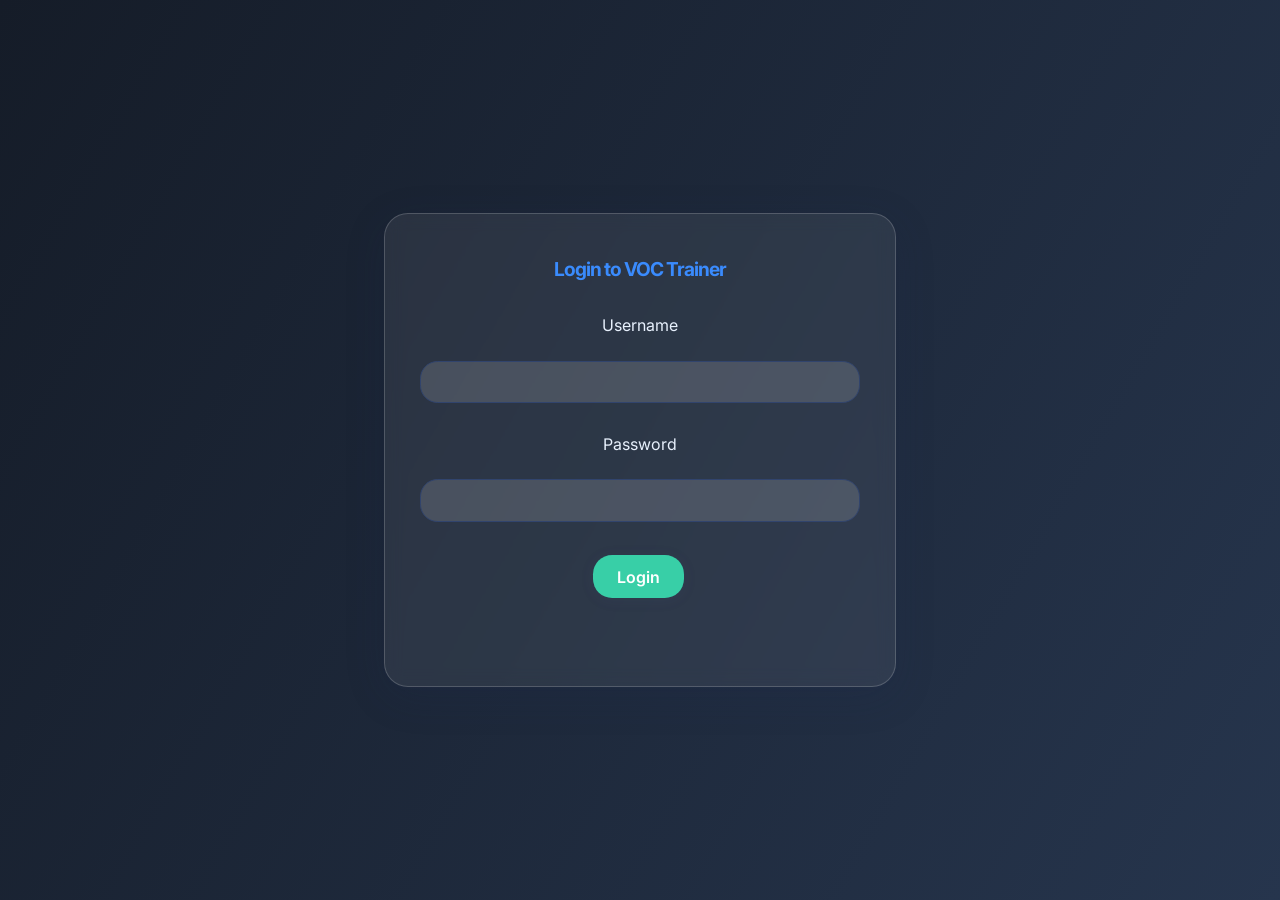
==== index.html @ 45f7d93d "Update index.html" ====
<!DOCTYPE html>
<html lang="en">
<head>
  <meta charset="UTF-8">
  <title>Vocabulary Trainer</title>
  <meta name="viewport" content="width=device-width, initial-scale=1.0">
  <link href="https://fonts.googleapis.com/css2?family=Inter:wght@400;600;700&display=swap" rel="stylesheet">
  <style>
    :root {
      --primary: #3a8bfd;
      --accent: #38cfa7;
      --bg-gradient: linear-gradient(120deg, #151c28 0%, #26354d 100%);
      --glass: rgba(255,255,255,0.07);
      --card: rgba(255,255,255,0.14);
      --border: rgba(255,255,255,0.18);
      --text-light: #e8f1fd;
      --text-dark: #222a35;
      --splash-glow: 0 0 48px 12px #65d6ff44, 0 0 18px 7px #38cfa733, 0 0 0 #0000;
    }
    html, body { height: 100%; }
    body {
      min-height: 100vh;
      background: var(--bg-gradient);
      font-family: 'Inter', Arial, sans-serif;
      display: flex; align-items: center; justify-content: center;
      color: var(--text-light); margin: 0; min-width: 100vw;
    }
    .container {
      background: var(--glass);
      border-radius: 1.5rem;
      box-shadow: 0 10px 40px rgba(30,40,80,0.15), 0 1.5px 5px rgba(60,80,120,0.08);
      padding: 2.7rem 2.2rem 2rem 2.2rem;
      max-width: 440px;
      width: 100%;
      backdrop-filter: blur(9px);
      border: 1.5px solid var(--border);
      position: relative;
    }
    h1, h2, h3 { font-weight: 700; color: var(--primary); margin-top: 0; margin-bottom: 0.7em; letter-spacing: -1px; }
    h1 { font-size: 2.1rem; margin-bottom: 1.3rem;}
    h2 { font-size: 1.2rem; }
    h3 { font-size: 1.07rem; color: var(--accent);}
    .btn {
      display: inline-block;
      background: var(--primary);
      color: #fff;
      font-family: inherit;
      border: none;
      border-radius: 1.2em;
      padding: 0.7em 1.5em;
      margin: 0.21em 0.18em 0.21em 0;
      font-size: 1rem;
      font-weight: 600;
      cursor: pointer;
      box-shadow: 0 2px 14px rgba(60,80,120,0.11);
      transition: background 0.14s, box-shadow 0.14s, transform 0.09s;
    }
    .btn:active, .btn:focus { background: #2568c8; outline: none; transform: scale(0.98);}
    .btn-accent { background: var(--accent); }
    .btn-accent:active, .btn-accent:focus { background: #23b388;}
    .btn-secondary { background: #232f43; color: var(--text-light); border: 1px solid #3a4359; }
    .btn-secondary:active, .btn-secondary:focus { background: #1b2535; }
    .btn-small {
      padding: 3px 8px;
      font-size: 13px;
      margin: 0 2px;
      vertical-align: middle;
    }
    .screen { display: none; }
    .screen.active { display: block; }
    .menu-list { display: flex; flex-direction: column; gap: 1em; }
    .inputs-row { display: flex; gap: 0.5em; margin-bottom: 1em; }
    input[type="text"], input[type="password"] {
      padding: 0.7em 1em;
      border: 1.5px solid #31446d;
      border-radius: 1.1em;
      font-size: 1rem;
      width: 100%;
      margin-bottom: 0.6em;
      box-sizing: border-box;
      background: var(--card);
      color: var(--text-light);
      transition: border 0.15s, background 0.15s, color 0.15s;
    }
    input[type="text"]:focus, input[type="password"]:focus {
      border-color: var(--primary);
      outline: none;
      background: #222f40;
      color: #fff;
    }
    #recent-list, #hard-words-list, #recent-list-hard { margin-bottom: 1.1em; }
    .recent-item, .hard-word-item {
      background: var(--card);
      border-radius: 0.7em;
      padding: 0.5em 0.9em;
      margin-bottom: 0.3em;
      font-size: 0.99em;
      display: flex;
      justify-content: space-between;
      align-items: center;
      color: var(--text-light);
      border: 1px solid var(--border);
    }
    .hard-word-content { flex: 1; }
    .remove-hard-btn {
      background: #ffdede20;
      color: #ff6e6e;
      border: 1px solid #ffb1b1;
      border-radius: 0.8em;
      padding: 0.32em 0.9em;
      font-size: 0.99em;
      cursor: pointer;
      margin-left: 0.7em;
      transition: background 0.09s;
    }
    .remove-hard-btn:active, .remove-hard-btn:focus { background: #ffdede60; }
    #feedback { min-height: 1.6em; text-align: center; font-size: 1.09em; }
    .feedback.correct { color: var(--accent); }
    .feedback.incorrect { color: #ff6e6e; }
    .modal {
      display: none;
      position: fixed;
      z-index: 10000;
      left: 0; top: 0; width: 100vw; height: 100vh;
      background: rgba(21,28,40,0.6);
      align-items: center !important;
      justify-content: center !important;
    }
    .modal.active { display: flex; }
    .modal-content {
      background: rgba(30, 44, 71, 0.99);
      padding: 2.3em 2em 1.7em 2em;
      border-radius: 1.5em;
      box-shadow: 0 8px 40px #1a1830c8, 0 1.5px 5px rgba(60,80,120,0.08);
      max-width: 90vw;
      width: 340px;
      text-align: center;
      color: var(--text-light);
      position: relative;
      animation: modalpop 0.19s cubic-bezier(0.26,0.6,0.41,1.3);
      margin: 0 auto;
    }
    @keyframes modalpop {
      from { transform: scale(0.88); opacity: 0; }
      to { transform: scale(1); opacity: 1; }
    }
    .modal-content h3 { color: var(--primary);}
    .back-btn { margin-bottom: 1.2em; }
    .centered-title { text-align: center; }
    .footer {
      margin-top: 2.2em;
      font-size: 0.97em;
      color: #abd1ff;
      text-align: center;
      opacity: 0.85;
      letter-spacing: 0.05em;
    }
    #language-selector { margin-bottom: 2em; text-align: center; }
    #language-selector label { margin: 0 0.7em 0 0; font-weight: 500; }
    #language-selector select {
      background: var(--card);
      color: var(--text-light);
      border: 1.2px solid var(--primary);
      border-radius: 7px;
      font-size: 1em;
      padding: 0.3em 1.1em;
      margin-left: 0.2em;
    }
    .stats-table {
      width: 100%;
      border-spacing: 0.5em 0.2em;
      margin: 1.1em 0 0.6em;
      font-size: 1.01em;
    }
    .stats-table th, .stats-table td {
      padding: 0.38em 0.6em;
      text-align: left;
      color: var(--text-light);
    }
    .stats-table th {
      font-weight: 600; color: var(--accent); border-bottom: 1.5px solid var(--accent);
    }
    .stats-table td { font-weight: 500; }
    /* Pretty Splash Screen */
    .splash {
      position: fixed;
      left: 0; top: 0; width: 100vw; height: 100vh;
      background: radial-gradient(ellipse at 60% 40%, #38cfa744 0 40%, #151c28 100%);
      color: #e8f1fd;
      display: flex; align-items: center; justify-content: center;
      z-index: 99999;
      font-family: 'Inter', Arial, sans-serif;
      font-size: 2.3rem;
      font-weight: 700;
      letter-spacing: 1px;
      opacity: 1; pointer-events: all;
      transition: opacity 1.1s cubic-bezier(.5,1,.5,1);
      flex-direction: column;
      text-align: center;
      box-shadow: 0 0 60px 8px #38cfa744, 0 0 0 #0000;
    }
    .splash.hide { opacity: 0; pointer-events: none; }
    .splash-inner { animation: splashpop 0.8s cubic-bezier(.3,1.3,.3,1.07); }
    .splash-logo {
      font-size: 2.5em; color: #3a8bfd;
      margin-bottom: 0.13em; letter-spacing: 0.04em;
      text-shadow: 0 3px 24px #65d6ff88, 0 0 0 #0000;
    }
    .splash-by {
      font-size: 1.1em; color: #38cfa7; font-weight: 600;
      margin-bottom: 0.2em; letter-spacing: 2px;
      text-shadow: 0 1px 12px #38cfa7aa;
    }
    .splash-fun {
      font-size: 1.08em; color: #fffde4; font-weight: 500;
      margin-top: 0.3em; text-shadow: 0 1px 9px #3a8bfd80;
    }
    @keyframes splashpop {
      from { transform: scale(.90); opacity: 0; }
      to   { transform: scale(1); opacity: 1; }
    }
    #login-screen {
      display: flex; flex-direction: column; gap: 1.3em; align-items: center; margin-bottom: 2em;
    }
    #login-screen label { display: block; text-align:left; margin-bottom: 0.3em; }
    #login-error { color: #ff6e6e; }
    @media (max-width: 600px) {
      .container { max-width: 99vw; border-radius: 0; padding: 1em 0.25em;}
      h1 { font-size: 1.26rem;}
      .modal-content {padding: 1.2em 0.5em;}
      .splash-logo { font-size: 2rem; }
      .splash { font-size: 1.1rem; }
    }
  </style>
</head>
<body>
  <div class="splash" id="splash">
    <div class="splash-inner">
      <div class="splash-logo">VOC Trainer</div>
      <div class="splash-by">by <b>Lars</b></div>
      <div class="splash-fun">Have fun! 🚀</div>
    </div>
  </div>
  <div class="container">
    <!-- LOGIN SCREEN -->
    <div id="login-screen" class="screen active">
      <h2>Login to VOC Trainer</h2>
      <label for="login-username">Username</label>
      <input type="text" id="login-username" autocomplete="username">
      <label for="login-password">Password</label>
      <input type="password" id="login-password" autocomplete="current-password">
      <button class="btn btn-accent" onclick="window.tryLogin()">Login</button>
      <div><span id="login-error"></span></div>
    </div>
    <!-- Main App Screens -->
    <div id="language-selector" style="display:none">
      <label for="lang-choice">Quiz Language: </label>
      <select id="lang-choice">
        <option value="fr-nl">French ⇄ Dutch</option>
        <option value="en-nl">English ⇄ Dutch</option>
      </select>
    </div>
    <div id="main-menu" class="screen">
      <h1 class="centered-title">Vocabulary Trainer</h1>
      <div class="menu-list">
        <button class="btn btn-secondary" onclick="showScreen('add-word-menu')">Add New Word</button>
        <button class="btn btn-accent" onclick="showScreen('upload-bulk-menu')">Bulk Upload</button>
        <button class="btn" onclick="startQuiz()">Start Quiz</button>
        <button class="btn" onclick="showScreen('practice-hard-menu')">Practice Hard Words</button>
        <button class="btn" onclick="showScreen('practice-custom-menu')">Practice Custom Words</button>
        <button class="btn btn-secondary" onclick="showStatsScreen()">View Stats</button>
        <button class="btn btn-secondary" onclick="window.logout()">Logout</button>
      </div>
      <div style="margin: 1.3em 0 1.2em 0;">
        <p>Words in vocabulary: <span id="vocab-count"></span></p>
        <p>Hard words: <span id="hard-count"></span></p>
      </div>
      <div class="footer">
        Made by Lars for students! 📚
      </div>
    </div>
    <!-- Bulk Upload Screen -->
    <div id="upload-bulk-menu" class="screen">
      <button class="btn btn-secondary back-btn" onclick="showScreen('main-menu')">Back to Menu</button>
      <h2 class="centered-title">Bulk Upload Words</h2>
      <div style="margin-bottom:1em;">
        <input type="file" id="bulk-upload-file" accept=".txt,.csv">
        <select id="bulk-from-lang">
          <option value="fr">French</option>
          <option value="nl">Dutch</option>
          <option value="en">English</option>
        </select>
        →
        <select id="bulk-to-lang">
          <option value="fr">French</option>
          <option value="nl">Dutch</option>
          <option value="en">English</option>
        </select>
        <button class="btn btn-accent" id="bulk-upload-btn">Upload &amp; Preview</button>
      </div>
      <div id="bulk-upload-preview"></div>
    </div>
    <div id="quiz-screen" class="screen">
      <button class="btn btn-secondary back-btn" onclick="showScreen('main-menu')">Back to Menu</button>
      <h2 class="centered-title">Quiz</h2>
      <div style="margin-bottom:1.2em; text-align:center;">
        <span id="quiz-direction-label" style="font-weight:700;font-size:1.12em;letter-spacing:.02em;"></span>
        <br>
        <span id="question-direction" style="font-weight:600; color:var(--primary);"></span>
        <span id="question-text" style="font-weight:500;"></span>
      </div>
      <div class="inputs-row" style="margin-bottom:0;">
        <input type="text" id="answer-input" autocomplete="off" placeholder="Your answer">
        <button class="btn" onclick="submitAnswer()">Submit</button>
      </div>
      <div id="feedback" class="feedback"></div>
      <div style="margin-top:1.3em; text-align:center;">
        <p>Score: <span id="current-score"></span> (<span id="score-percentage"></span>)</p>
        <p>Question #: <span id="question-number"></span></p>
      </div>
    </div>
    <div id="practice-hard-menu" class="screen">
      <button class="btn btn-secondary back-btn" onclick="showScreen('main-menu')">Back to Menu</button>
      <h2 class="centered-title">Practice Hard Words</h2>
      <div style="text-align:center; margin-bottom:1.2em;">
        <button class="btn btn-accent" onclick="practiceHardWords()">Start Practicing</button>
      </div>
      <div>
        <h3>Recently Added Words</h3>
        <div id="recent-list-hard"></div>
        <h3>Hard Words List</h3>
        <div id="hard-words-list"></div>
        <button id="clear-hard-btn" class="btn btn-secondary" onclick="clearHardWords()" style="display:none;">Clear Hard Words</button>
      </div>
    </div>
    <div id="practice-custom-menu" class="screen">
      <button class="btn btn-secondary back-btn" onclick="showScreen('main-menu')">Back to Menu</button>
      <h2 class="centered-title">Practice Custom Words</h2>
      <div style="text-align:center; margin-bottom:1.2em;">
        <button class="btn btn-accent" onclick="practiceCustomWords()">Start Custom Practice</button>
      </div>
    </div>
    <div id="add-word-menu" class="screen">
      <button class="btn btn-secondary back-btn" onclick="showScreen('main-menu')">Back to Menu</button>
      <h2 class="centered-title">Add Custom Word</h2>
      <div class="inputs-row">
        <input type="text" id="custom-from-word" placeholder="Word in source language">
        <input type="text" id="custom-to-word" placeholder="Word in target language">
        <button class="btn" onclick="addNewWord()">Add</button>
      </div>
      <div>
        <h3>Recently Added Words</h3>
        <div id="recent-list"></div>
      </div>
    </div>
    <div id="stats-screen" class="screen">
      <button class="btn btn-secondary back-btn" onclick="showScreen('main-menu')">Back to Menu</button>
      <h2 class="centered-title">Stats</h2>
      <table class="stats-table">
        <tr>
          <th>Type</th>
          <th>Correct</th>
          <th>Total</th>
          <th>Accuracy</th>
        </tr>
        <tr>
          <td>Total</td>
          <td id="correct-answers"></td>
          <td id="total-questions"></td>
          <td id="accuracy"></td>
        </tr>
      </table>
    </div>
    <div id="hard-words-modal" class="modal" tabindex="-1">
      <div class="modal-content">
        <h3>Add to Hard Words?</h3>
        <p>This word will be added to your hard words list for extra practice. Continue?</p>
        <button onclick="addToHardWords(true)" class="btn btn-accent">Add</button>
        <button onclick="addToHardWords(false)" class="btn btn-secondary">Skip</button>
      </div>
    </div>
  </div>
  <script>
    // Splash screen fade-out
    document.addEventListener("DOMContentLoaded", function(){
      setTimeout(function(){
        document.getElementById("splash").classList.add("hide");
        setTimeout(function(){
          document.getElementById("splash").style.display = "none";
        }, 1100);
      }, 1500);
    });
  </script>
  <script src="script.js"></script>
</body>
</html>
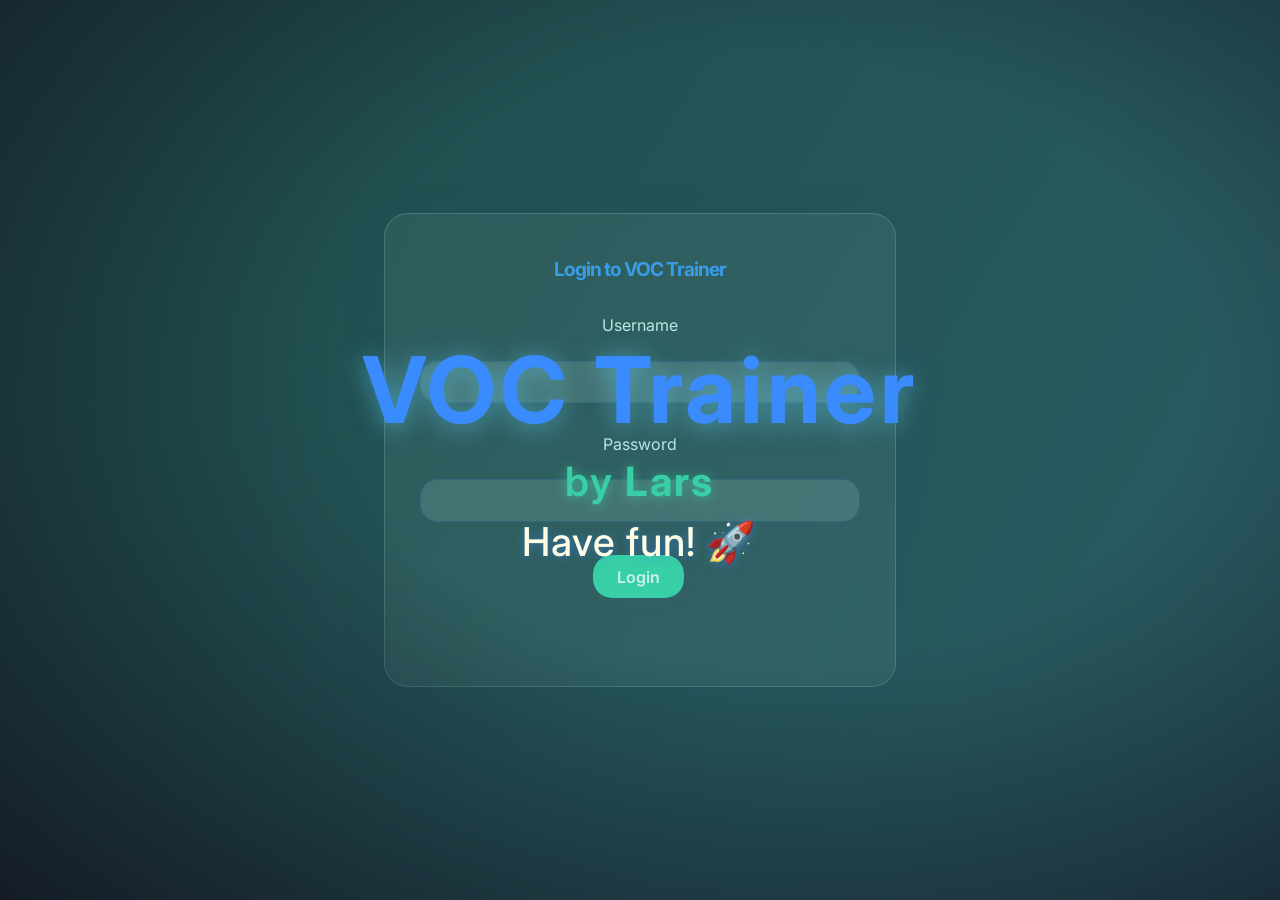
==== commit 17061fcd: "Update index.html" ====
--- a/index.html
+++ b/index.html
@@ -215,10 +215,6 @@
       font-size: 1.08em; color: #fffde4; font-weight: 500;
       margin-top: 0.3em; text-shadow: 0 1px 9px #3a8bfd80;
     }
-    @keyframes splashpop {
-      from { transform: scale(.90); opacity: 0; }
-      to   { transform: scale(1); opacity: 1; }
-    }
     #login-screen {
       display: flex; flex-direction: column; gap: 1.3em; align-items: center; margin-bottom: 2em;
     }
@@ -243,7 +239,7 @@
   </div>
   <div class="container">
     <!-- LOGIN SCREEN -->
-    <div id="login-screen" class="screen active">
+    <div id="login-screen" class="screen">
       <h2>Login to VOC Trainer</h2>
       <label for="login-username">Username</label>
       <input type="text" id="login-username" autocomplete="username">
@@ -381,14 +377,18 @@
     </div>
   </div>
   <script>
-    // Splash screen fade-out
+    // Splash screen fade-out, then show login
     document.addEventListener("DOMContentLoaded", function(){
       setTimeout(function(){
         document.getElementById("splash").classList.add("hide");
         setTimeout(function(){
           document.getElementById("splash").style.display = "none";
+          document.getElementById('login-screen').classList.add("active");
         }, 1100);
       }, 1500);
+
+      // Hide login by default until splash is gone
+      document.getElementById('login-screen').classList.remove("active");
     });
   </script>
   <script src="script.js"></script>
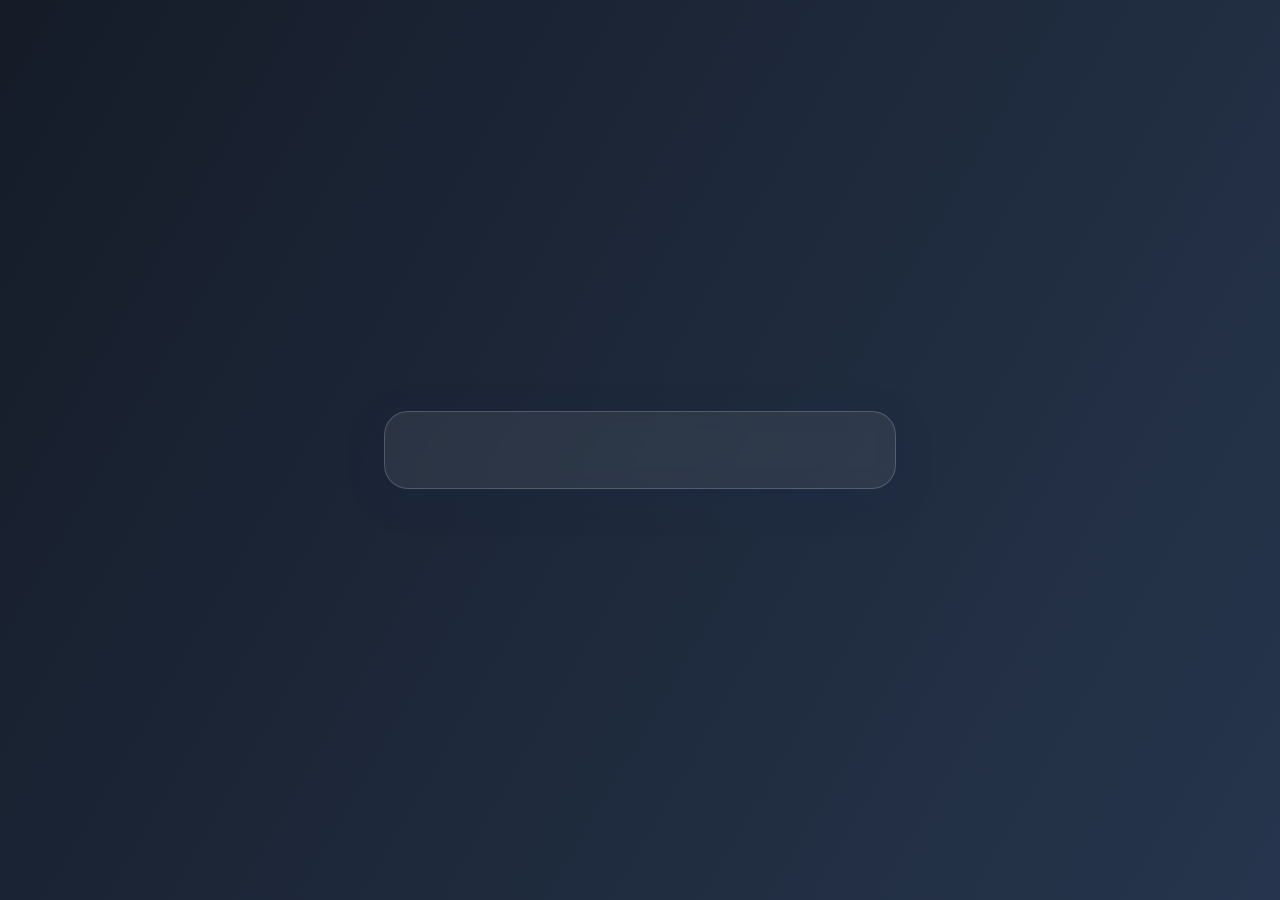
==== commit 295332d4: "Update index.html" ====
--- a/index.html
+++ b/index.html
@@ -215,11 +215,6 @@
       font-size: 1.08em; color: #fffde4; font-weight: 500;
       margin-top: 0.3em; text-shadow: 0 1px 9px #3a8bfd80;
     }
-    #login-screen {
-      display: flex; flex-direction: column; gap: 1.3em; align-items: center; margin-bottom: 2em;
-    }
-    #login-screen label { display: block; text-align:left; margin-bottom: 0.3em; }
-    #login-error { color: #ff6e6e; }
     @media (max-width: 600px) {
       .container { max-width: 99vw; border-radius: 0; padding: 1em 0.25em;}
       h1 { font-size: 1.26rem;}
@@ -376,21 +371,25 @@
       </div>
     </div>
   </div>
+  <script src="script.js"></script>
   <script>
-    // Splash screen fade-out, then show login
+    // Splash screen: login only appears after splash, or directly shows app if logged in
     document.addEventListener("DOMContentLoaded", function(){
+      document.getElementById('login-screen').classList.remove("active");
+      document.getElementById('login-screen').style.display = "none";
       setTimeout(function(){
         document.getElementById("splash").classList.add("hide");
         setTimeout(function(){
           document.getElementById("splash").style.display = "none";
-          document.getElementById('login-screen').classList.add("active");
+          if (!localStorage.getItem("voc_user_current")) {
+            document.getElementById('login-screen').classList.add("active");
+            document.getElementById('login-screen').style.display = "flex";
+          } else {
+            if (typeof showApp === "function") showApp();
+          }
         }, 1100);
       }, 1500);
-
-      // Hide login by default until splash is gone
-      document.getElementById('login-screen').classList.remove("active");
     });
   </script>
-  <script src="script.js"></script>
 </body>
 </html>
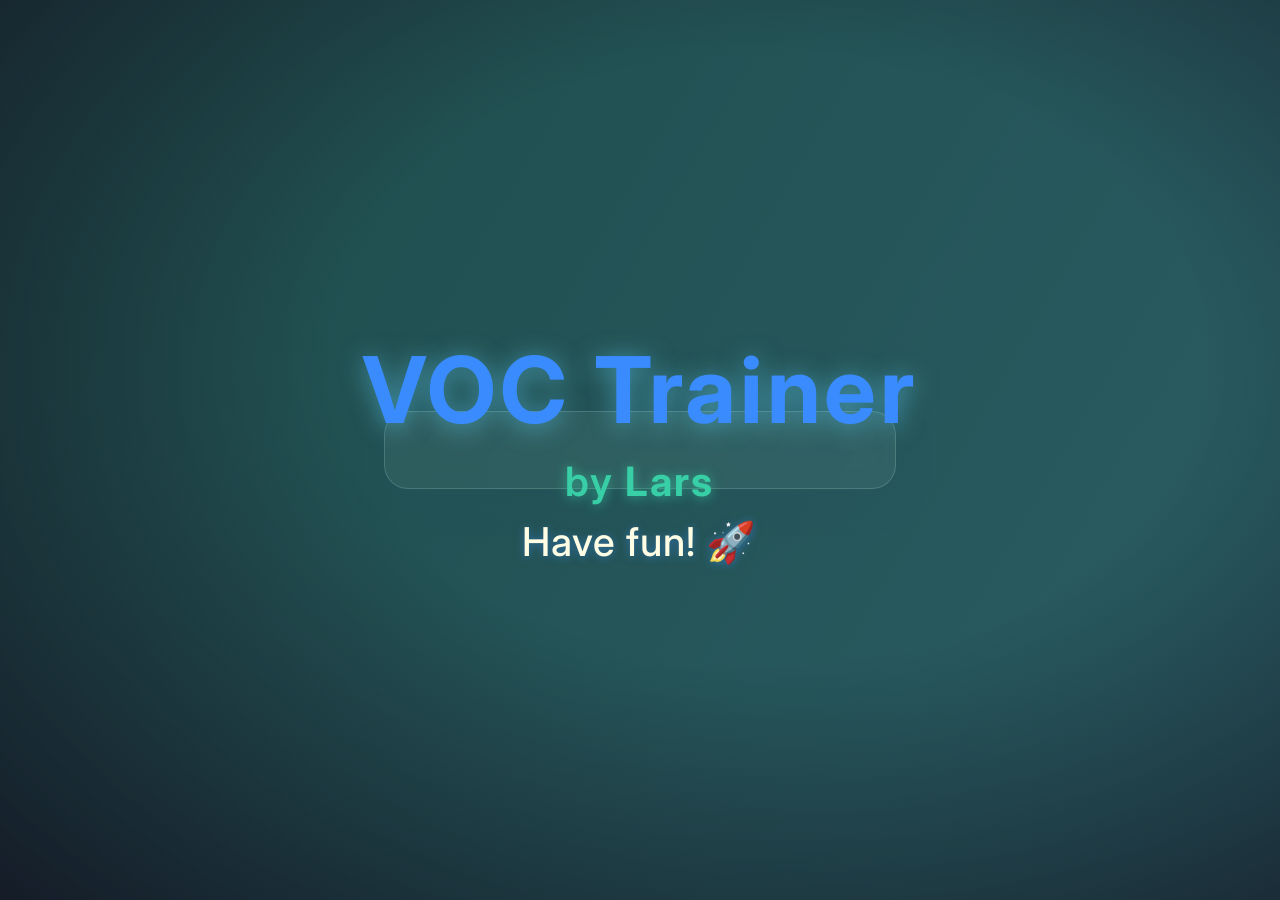
==== commit 755ce457: "Update index.html" ====
--- a/index.html
+++ b/index.html
@@ -393,3 +393,8 @@
   </script>
 </body>
 </html>
+
+
+
+
+
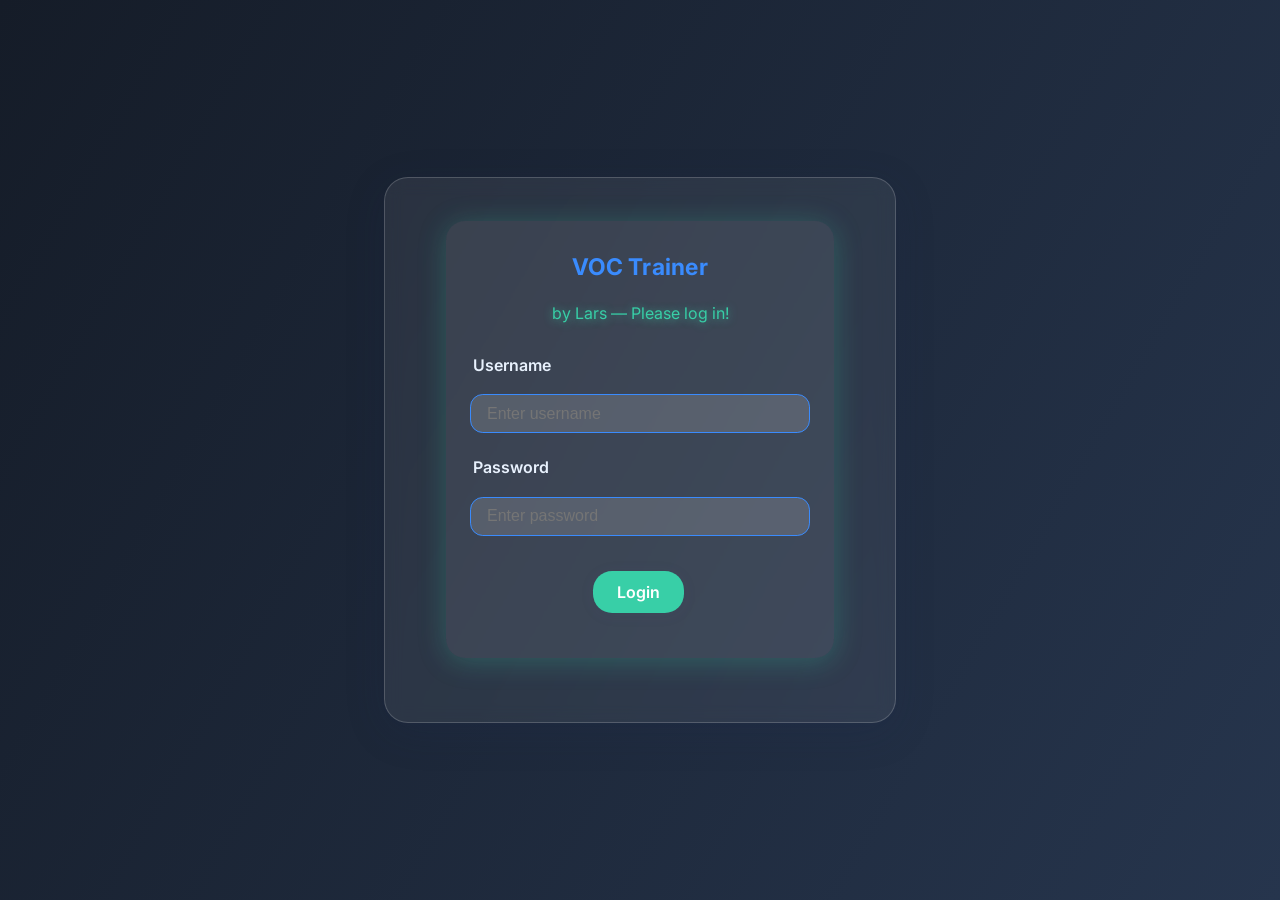
==== commit adb02760: "Update index.html" ====
--- a/index.html
+++ b/index.html
@@ -15,7 +15,6 @@
       --border: rgba(255,255,255,0.18);
       --text-light: #e8f1fd;
       --text-dark: #222a35;
-      --splash-glow: 0 0 48px 12px #65d6ff44, 0 0 18px 7px #38cfa733, 0 0 0 #0000;
     }
     html, body { height: 100%; }
     body {
@@ -181,67 +180,71 @@
       font-weight: 600; color: var(--accent); border-bottom: 1.5px solid var(--accent);
     }
     .stats-table td { font-weight: 500; }
-    /* Pretty Splash Screen */
-    .splash {
-      position: fixed;
-      left: 0; top: 0; width: 100vw; height: 100vh;
-      background: radial-gradient(ellipse at 60% 40%, #38cfa744 0 40%, #151c28 100%);
-      color: #e8f1fd;
-      display: flex; align-items: center; justify-content: center;
-      z-index: 99999;
-      font-family: 'Inter', Arial, sans-serif;
-      font-size: 2.3rem;
-      font-weight: 700;
-      letter-spacing: 1px;
-      opacity: 1; pointer-events: all;
-      transition: opacity 1.1s cubic-bezier(.5,1,.5,1);
+    /* Login styling */
+    #login-screen {
+      display: none;
       flex-direction: column;
-      text-align: center;
-      box-shadow: 0 0 60px 8px #38cfa744, 0 0 0 #0000;
-    }
-    .splash.hide { opacity: 0; pointer-events: none; }
-    .splash-inner { animation: splashpop 0.8s cubic-bezier(.3,1.3,.3,1.07); }
-    .splash-logo {
-      font-size: 2.5em; color: #3a8bfd;
-      margin-bottom: 0.13em; letter-spacing: 0.04em;
-      text-shadow: 0 3px 24px #65d6ff88, 0 0 0 #0000;
-    }
-    .splash-by {
-      font-size: 1.1em; color: #38cfa7; font-weight: 600;
-      margin-bottom: 0.2em; letter-spacing: 2px;
-      text-shadow: 0 1px 12px #38cfa7aa;
-    }
-    .splash-fun {
-      font-size: 1.08em; color: #fffde4; font-weight: 500;
-      margin-top: 0.3em; text-shadow: 0 1px 9px #3a8bfd80;
-    }
+      gap: 1.1em;
+      align-items: center;
+      margin-bottom: 2em;
+      background: var(--glass);
+      border-radius: 1.2em;
+      padding: 2em 1.5em 1.3em 1.5em;
+      box-shadow: 0 3px 28px #38cfa745;
+      min-width: 260px;
+      max-width: 340px;
+      margin: 0 auto 2em auto;
+      animation: modalpop 0.22s cubic-bezier(0.26,0.6,0.41,1.3);
+    }
+    #login-screen.active { display: flex; }
+    #login-header {
+      font-size: 1.44em; font-weight: 700; color: var(--primary);
+      margin-bottom: 0.2em; letter-spacing: 0.01em;
+    }
+    #login-sub {
+      font-size: 1em; color: var(--accent); margin-bottom: 0.9em;
+      text-shadow: 0 1px 9px #38cfa7aa;
+    }
+    #login-error { color: #ff6e6e; font-size: 1em; margin-top:0.2em;}
+    #login-screen label {
+      align-self: flex-start;
+      font-size: 1em;
+      color: var(--text-light);
+      margin-bottom: 0.1em;
+      font-weight: 600;
+      margin-left: 3px;
+    }
+    #login-screen input[type="text"], #login-screen input[type="password"] {
+      margin-bottom: 0.4em;
+      background: var(--card);
+      border: 1.2px solid var(--primary);
+      color: var(--text-light);
+      font-size: 1em;
+      font-weight: 500;
+      border-radius: 0.8em;
+      padding: 0.6em 1em;
+    }
+    #login-screen button { margin-top: 0.7em; }
     @media (max-width: 600px) {
       .container { max-width: 99vw; border-radius: 0; padding: 1em 0.25em;}
       h1 { font-size: 1.26rem;}
       .modal-content {padding: 1.2em 0.5em;}
-      .splash-logo { font-size: 2rem; }
-      .splash { font-size: 1.1rem; }
+      #login-screen { min-width: 0; max-width: 99vw; }
     }
   </style>
 </head>
 <body>
-  <div class="splash" id="splash">
-    <div class="splash-inner">
-      <div class="splash-logo">VOC Trainer</div>
-      <div class="splash-by">by <b>Lars</b></div>
-      <div class="splash-fun">Have fun! 🚀</div>
-    </div>
-  </div>
   <div class="container">
     <!-- LOGIN SCREEN -->
-    <div id="login-screen" class="screen">
-      <h2>Login to VOC Trainer</h2>
+    <div id="login-screen" class="screen active">
+      <div id="login-header">VOC Trainer</div>
+      <div id="login-sub">by Lars — Please log in!</div>
       <label for="login-username">Username</label>
-      <input type="text" id="login-username" autocomplete="username">
+      <input type="text" id="login-username" autocomplete="username" placeholder="Enter username">
       <label for="login-password">Password</label>
-      <input type="password" id="login-password" autocomplete="current-password">
+      <input type="password" id="login-password" autocomplete="current-password" placeholder="Enter password">
       <button class="btn btn-accent" onclick="window.tryLogin()">Login</button>
-      <div><span id="login-error"></span></div>
+      <div id="login-error"></div>
     </div>
     <!-- Main App Screens -->
     <div id="language-selector" style="display:none">
@@ -372,29 +375,5 @@
     </div>
   </div>
   <script src="script.js"></script>
-  <script>
-    // Splash screen: login only appears after splash, or directly shows app if logged in
-    document.addEventListener("DOMContentLoaded", function(){
-      document.getElementById('login-screen').classList.remove("active");
-      document.getElementById('login-screen').style.display = "none";
-      setTimeout(function(){
-        document.getElementById("splash").classList.add("hide");
-        setTimeout(function(){
-          document.getElementById("splash").style.display = "none";
-          if (!localStorage.getItem("voc_user_current")) {
-            document.getElementById('login-screen').classList.add("active");
-            document.getElementById('login-screen').style.display = "flex";
-          } else {
-            if (typeof showApp === "function") showApp();
-          }
-        }, 1100);
-      }, 1500);
-    });
-  </script>
 </body>
 </html>
-
-
-
-
-
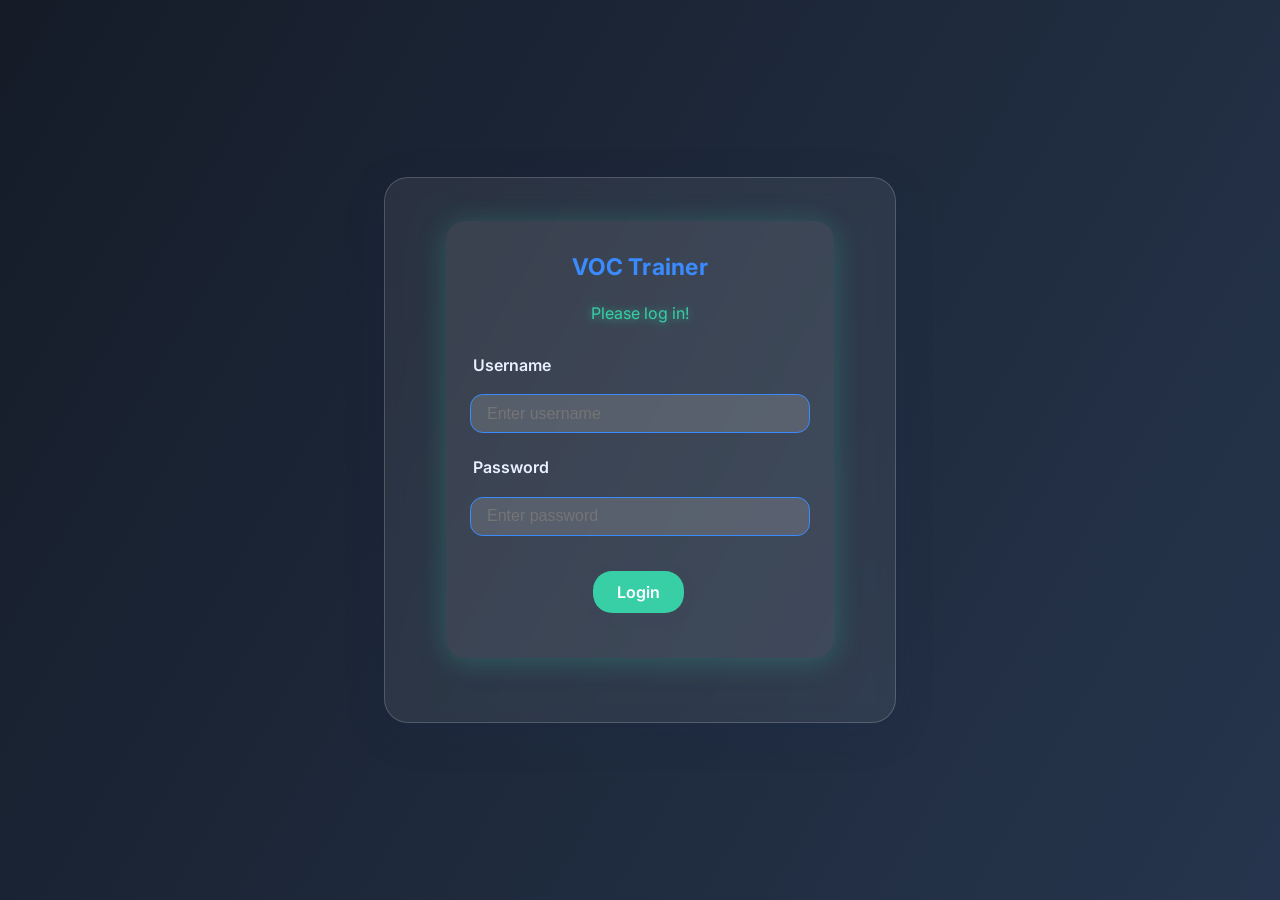
==== commit d4997f6d: "Update index.html" ====
--- a/index.html
+++ b/index.html
@@ -238,7 +238,7 @@
     <!-- LOGIN SCREEN -->
     <div id="login-screen" class="screen active">
       <div id="login-header">VOC Trainer</div>
-      <div id="login-sub">by Lars — Please log in!</div>
+      <div id="login-sub">Please log in!</div>
       <label for="login-username">Username</label>
       <input type="text" id="login-username" autocomplete="username" placeholder="Enter username">
       <label for="login-password">Password</label>
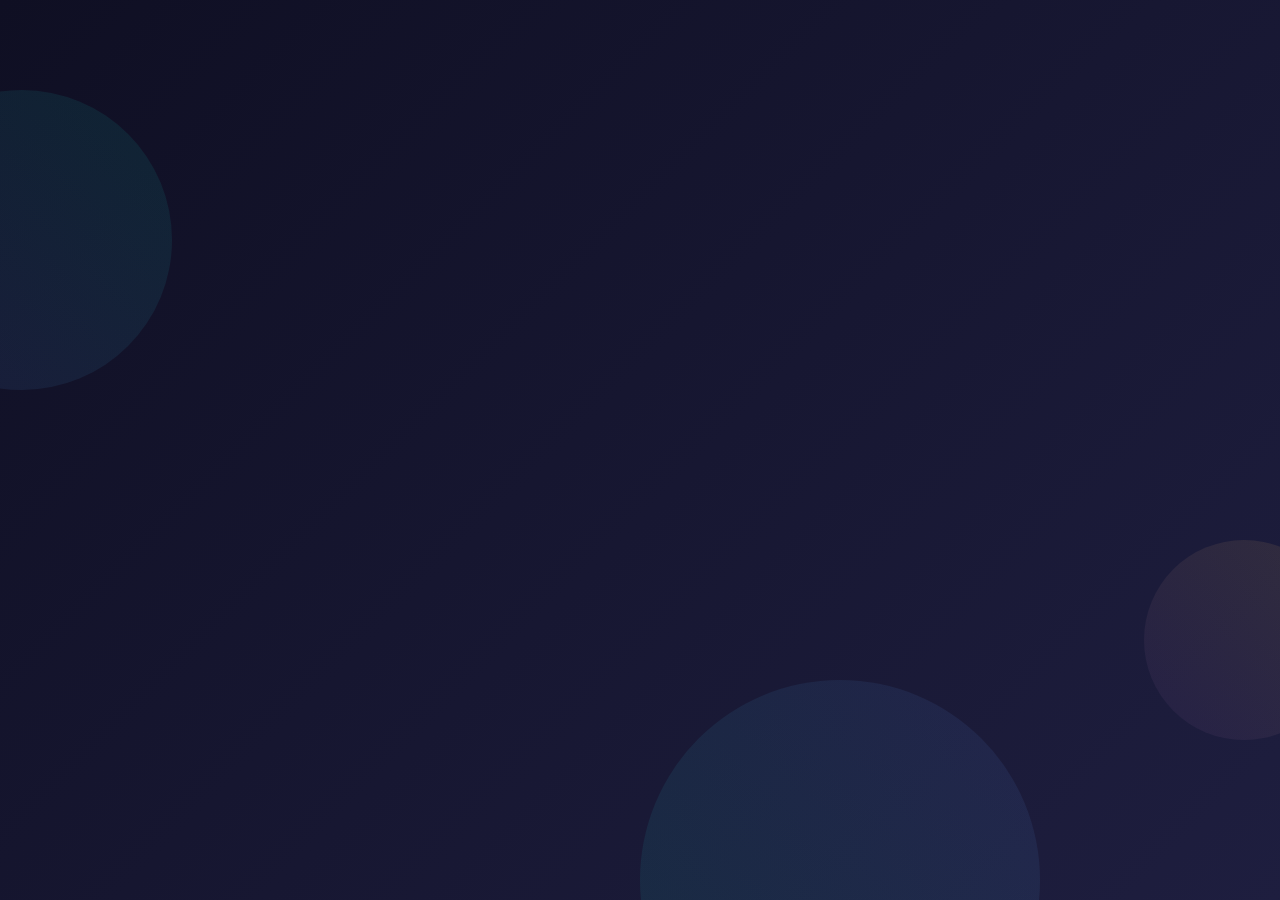
==== commit 7d1172fb: "Update index.html" ====
--- a/index.html
+++ b/index.html
@@ -4,376 +4,870 @@
   <meta charset="UTF-8">
   <title>Vocabulary Trainer</title>
   <meta name="viewport" content="width=device-width, initial-scale=1.0">
-  <link href="https://fonts.googleapis.com/css2?family=Inter:wght@400;600;700&display=swap" rel="stylesheet">
+  <link href="https://fonts.googleapis.com/css2?family=Inter:wght@300;400;500;600;700&family=JetBrains+Mono:wght@400;500&display=swap" rel="stylesheet">
   <style>
     :root {
-      --primary: #3a8bfd;
-      --accent: #38cfa7;
-      --bg-gradient: linear-gradient(120deg, #151c28 0%, #26354d 100%);
-      --glass: rgba(255,255,255,0.07);
-      --card: rgba(255,255,255,0.14);
-      --border: rgba(255,255,255,0.18);
-      --text-light: #e8f1fd;
-      --text-dark: #222a35;
-    }
-    html, body { height: 100%; }
+      --primary: #667eea;
+      --secondary: #764ba2;
+      --accent: #00d4aa;
+      --danger: #ff6b6b;
+      --warning: #feca57;
+      --bg-dark: #0f0f23;
+      --bg-light: #1e1e3f;
+      --glass: rgba(255, 255, 255, 0.1);
+      --glass-border: rgba(255, 255, 255, 0.2);
+      --text-primary: #ffffff;
+      --text-secondary: #a0a0b8;
+      --text-muted: #6b6b85;
+      --shadow: 0 20px 40px rgba(0, 0, 0, 0.3);
+      --glow: 0 0 20px rgba(102, 126, 234, 0.3);
+      --radius: 16px;
+      --transition: all 0.3s cubic-bezier(0.4, 0, 0.2, 1);
+    }
+
+    * {
+      margin: 0;
+      padding: 0;
+      box-sizing: border-box;
+    }
+
     body {
+      font-family: 'Inter', sans-serif;
+      background: var(--bg-dark);
+      color: var(--text-primary);
       min-height: 100vh;
-      background: var(--bg-gradient);
-      font-family: 'Inter', Arial, sans-serif;
-      display: flex; align-items: center; justify-content: center;
-      color: var(--text-light); margin: 0; min-width: 100vw;
-    }
-    .container {
+      overflow-x: hidden;
+      position: relative;
+    }
+
+    /* Animated Background */
+    .bg-container {
+      position: fixed;
+      top: 0;
+      left: 0;
+      width: 100%;
+      height: 100%;
+      z-index: -1;
+      overflow: hidden;
+    }
+
+    .bg-gradient {
+      position: absolute;
+      top: 0;
+      left: 0;
+      width: 100%;
+      height: 100%;
+      background: linear-gradient(135deg, var(--bg-dark) 0%, var(--bg-light) 100%);
+    }
+
+    .bg-shapes {
+      position: absolute;
+      width: 100%;
+      height: 100%;
+    }
+
+    .shape {
+      position: absolute;
+      border-radius: 50%;
+      opacity: 0.1;
+      animation: float 20s infinite ease-in-out;
+    }
+
+    .shape:nth-child(1) {
+      width: 300px;
+      height: 300px;
+      background: linear-gradient(45deg, var(--primary), var(--accent));
+      top: 10%;
+      left: -10%;
+      animation-delay: 0s;
+    }
+
+    .shape:nth-child(2) {
+      width: 200px;
+      height: 200px;
+      background: linear-gradient(45deg, var(--secondary), var(--warning));
+      top: 60%;
+      right: -5%;
+      animation-delay: -7s;
+    }
+
+    .shape:nth-child(3) {
+      width: 400px;
+      height: 400px;
+      background: linear-gradient(45deg, var(--accent), var(--primary));
+      bottom: -20%;
+      left: 50%;
+      animation-delay: -14s;
+    }
+
+    .particles {
+      position: absolute;
+      width: 100%;
+      height: 100%;
+    }
+
+    .particle {
+      position: absolute;
+      width: 4px;
+      height: 4px;
+      background: var(--accent);
+      border-radius: 50%;
+      opacity: 0.6;
+      animation: sparkle 3s infinite ease-in-out;
+    }
+
+    @keyframes float {
+      0%, 100% { transform: translateY(0px) translateX(0px) rotate(0deg); }
+      25% { transform: translateY(-20px) translateX(10px) rotate(90deg); }
+      50% { transform: translateY(-10px) translateX(-10px) rotate(180deg); }
+      75% { transform: translateY(-30px) translateX(5px) rotate(270deg); }
+    }
+
+    @keyframes sparkle {
+      0%, 100% { opacity: 0; transform: scale(0); }
+      50% { opacity: 1; transform: scale(1); }
+    }
+
+    /* Glass Container */
+    .app-container {
+      max-width: 1200px;
+      margin: 0 auto;
+      padding: 20px;
+      position: relative;
+      z-index: 1;
+    }
+
+    .glass-card {
       background: var(--glass);
-      border-radius: 1.5rem;
-      box-shadow: 0 10px 40px rgba(30,40,80,0.15), 0 1.5px 5px rgba(60,80,120,0.08);
-      padding: 2.7rem 2.2rem 2rem 2.2rem;
-      max-width: 440px;
+      backdrop-filter: blur(20px);
+      border: 1px solid var(--glass-border);
+      border-radius: var(--radius);
+      box-shadow: var(--shadow);
+      transition: var(--transition);
+    }
+
+    .glass-card:hover {
+      box-shadow: var(--shadow), var(--glow);
+      border-color: rgba(102, 126, 234, 0.3);
+    }
+
+    /* Header */
+    .header {
+      text-align: center;
+      margin-bottom: 40px;
+      padding: 40px 20px;
+    }
+
+    .logo {
+      font-size: 3rem;
+      font-weight: 700;
+      background: linear-gradient(135deg, var(--primary), var(--accent));
+      -webkit-background-clip: text;
+      -webkit-text-fill-color: transparent;
+      margin-bottom: 10px;
+      animation: glow-pulse 2s infinite ease-in-out;
+    }
+
+    .tagline {
+      font-size: 1.2rem;
+      color: var(--text-secondary);
+      margin-bottom: 30px;
+    }
+
+    @keyframes glow-pulse {
+      0%, 100% { filter: drop-shadow(0 0 10px rgba(102, 126, 234, 0.3)); }
+      50% { filter: drop-shadow(0 0 20px rgba(102, 126, 234, 0.6)); }
+    }
+
+    /* Navigation */
+    .nav-grid {
+      display: grid;
+      grid-template-columns: repeat(auto-fit, minmax(280px, 1fr));
+      gap: 20px;
+      margin-bottom: 40px;
+    }
+
+    .nav-card {
+      padding: 30px;
+      cursor: pointer;
+      position: relative;
+      overflow: hidden;
+      transition: var(--transition);
+      transform: translateY(0);
+    }
+
+    .nav-card:hover {
+      transform: translateY(-5px);
+      box-shadow: var(--shadow), var(--glow);
+    }
+
+    .nav-card::before {
+      content: '';
+      position: absolute;
+      top: 0;
+      left: -100%;
       width: 100%;
-      backdrop-filter: blur(9px);
-      border: 1.5px solid var(--border);
+      height: 100%;
+      background: linear-gradient(90deg, transparent, rgba(255, 255, 255, 0.1), transparent);
+      transition: var(--transition);
+    }
+
+    .nav-card:hover::before {
+      left: 100%;
+    }
+
+    .nav-icon {
+      font-size: 2.5rem;
+      margin-bottom: 15px;
+      display: block;
+    }
+
+    .nav-title {
+      font-size: 1.3rem;
+      font-weight: 600;
+      margin-bottom: 8px;
+      color: var(--text-primary);
+    }
+
+    .nav-desc {
+      font-size: 0.95rem;
+      color: var(--text-secondary);
+      line-height: 1.5;
+    }
+
+    /* Buttons */
+    .btn {
+      background: linear-gradient(135deg, var(--primary), var(--secondary));
+      border: none;
+      border-radius: var(--radius);
+      color: var(--text-primary);
+      cursor: pointer;
+      font-family: inherit;
+      font-size: 1rem;
+      font-weight: 500;
+      padding: 12px 24px;
       position: relative;
-    }
-    h1, h2, h3 { font-weight: 700; color: var(--primary); margin-top: 0; margin-bottom: 0.7em; letter-spacing: -1px; }
-    h1 { font-size: 2.1rem; margin-bottom: 1.3rem;}
-    h2 { font-size: 1.2rem; }
-    h3 { font-size: 1.07rem; color: var(--accent);}
-    .btn {
-      display: inline-block;
-      background: var(--primary);
-      color: #fff;
+      transition: var(--transition);
+      overflow: hidden;
+    }
+
+    .btn:hover {
+      transform: translateY(-2px);
+      box-shadow: 0 10px 25px rgba(102, 126, 234, 0.4);
+    }
+
+    .btn:active {
+      transform: translateY(0);
+    }
+
+    .btn:disabled {
+      opacity: 0.5;
+      cursor: not-allowed;
+      transform: none;
+    }
+
+    .btn-accent {
+      background: linear-gradient(135deg, var(--accent), #00a085);
+    }
+
+    .btn-danger {
+      background: linear-gradient(135deg, var(--danger), #e55353);
+    }
+
+    /* Stats Dashboard */
+    .stats-grid {
+      display: grid;
+      grid-template-columns: repeat(auto-fit, minmax(200px, 1fr));
+      gap: 20px;
+      margin-bottom: 40px;
+    }
+
+    .stat-card {
+      padding: 25px;
+      text-align: center;
+      position: relative;
+    }
+
+    .stat-value {
+      font-size: 2.5rem;
+      font-weight: 700;
+      background: linear-gradient(135deg, var(--primary), var(--accent));
+      -webkit-background-clip: text;
+      -webkit-text-fill-color: transparent;
+      margin-bottom: 5px;
+    }
+
+    .stat-label {
+      color: var(--text-secondary);
+      font-size: 0.9rem;
+      text-transform: uppercase;
+      letter-spacing: 1px;
+    }
+
+    /* Quiz Interface */
+    .quiz-container {
+      max-width: 600px;
+      margin: 0 auto;
+      padding: 40px;
+    }
+
+    .question-card {
+      padding: 40px;
+      text-align: center;
+      margin-bottom: 30px;
+      position: relative;
+    }
+
+    .question-text {
+      font-size: 2rem;
+      font-weight: 600;
+      margin-bottom: 15px;
+      color: var(--text-primary);
+    }
+
+    .question-hint {
+      color: var(--text-secondary);
+      font-size: 1rem;
+      margin-bottom: 30px;
+    }
+
+    .answer-input {
+      width: 100%;
+      padding: 15px 20px;
+      background: var(--glass);
+      border: 2px solid var(--glass-border);
+      border-radius: var(--radius);
+      color: var(--text-primary);
+      font-size: 1.2rem;
       font-family: inherit;
-      border: none;
-      border-radius: 1.2em;
-      padding: 0.7em 1.5em;
-      margin: 0.21em 0.18em 0.21em 0;
+      margin-bottom: 20px;
+      transition: var(--transition);
+    }
+
+    .answer-input:focus {
+      outline: none;
+      border-color: var(--primary);
+      box-shadow: 0 0 20px rgba(102, 126, 234, 0.3);
+    }
+
+    /* Modal */
+    .modal {
+      position: fixed;
+      top: 0;
+      left: 0;
+      width: 100%;
+      height: 100%;
+      background: rgba(0, 0, 0, 0.8);
+      display: flex;
+      align-items: center;
+      justify-content: center;
+      z-index: 1000;
+      opacity: 0;
+      visibility: hidden;
+      transition: var(--transition);
+    }
+
+    .modal.active {
+      opacity: 1;
+      visibility: visible;
+    }
+
+    .modal-content {
+      background: var(--bg-light);
+      border: 1px solid var(--glass-border);
+      border-radius: var(--radius);
+      padding: 40px;
+      max-width: 500px;
+      width: 90%;
+      position: relative;
+      animation: modal-slide 0.3s ease-out;
+    }
+
+    @keyframes modal-slide {
+      from {
+        transform: translateY(-50px);
+        opacity: 0;
+      }
+      to {
+        transform: translateY(0);
+        opacity: 1;
+      }
+    }
+
+    /* Onboarding */
+    .onboarding-step {
+      text-align: center;
+      max-width: 600px;
+      margin: 0 auto;
+      padding: 40px;
+    }
+
+    .step-title {
+      font-size: 2rem;
+      font-weight: 600;
+      margin-bottom: 15px;
+      background: linear-gradient(135deg, var(--primary), var(--accent));
+      -webkit-background-clip: text;
+      -webkit-text-fill-color: transparent;
+    }
+
+    .step-desc {
+      color: var(--text-secondary);
+      font-size: 1.1rem;
+      margin-bottom: 40px;
+      line-height: 1.6;
+    }
+
+    .progress-bar {
+      width: 100%;
+      height: 6px;
+      background: var(--bg-light);
+      border-radius: 3px;
+      margin-bottom: 40px;
+      overflow: hidden;
+    }
+
+    .progress-fill {
+      height: 100%;
+      background: linear-gradient(90deg, var(--primary), var(--accent));
+      border-radius: 3px;
+      transition: width 0.5s ease;
+    }
+
+    /* Language Selection */
+    .language-grid {
+      display: grid;
+      grid-template-columns: repeat(auto-fit, minmax(250px, 1fr));
+      gap: 15px;
+      margin-bottom: 30px;
+    }
+
+    .language-option {
+      padding: 20px;
+      border: 2px solid var(--glass-border);
+      border-radius: var(--radius);
+      cursor: pointer;
+      transition: var(--transition);
+      text-align: center;
+    }
+
+    .language-option:hover {
+      border-color: var(--primary);
+      background: var(--glass);
+    }
+
+    .language-option.selected {
+      border-color: var(--accent);
+      background: rgba(0, 212, 170, 0.1);
+    }
+
+    /* Form Elements */
+    .form-group {
+      margin-bottom: 25px;
+    }
+
+    .form-label {
+      display: block;
+      margin-bottom: 8px;
+      font-weight: 500;
+      color: var(--text-primary);
+    }
+
+    .form-select {
+      width: 100%;
+      padding: 12px 15px;
+      background: var(--glass);
+      border: 2px solid var(--glass-border);
+      border-radius: var(--radius);
+      color: var(--text-primary);
+      font-family: inherit;
       font-size: 1rem;
-      font-weight: 600;
-      cursor: pointer;
-      box-shadow: 0 2px 14px rgba(60,80,120,0.11);
-      transition: background 0.14s, box-shadow 0.14s, transform 0.09s;
-    }
-    .btn:active, .btn:focus { background: #2568c8; outline: none; transform: scale(0.98);}
-    .btn-accent { background: var(--accent); }
-    .btn-accent:active, .btn-accent:focus { background: #23b388;}
-    .btn-secondary { background: #232f43; color: var(--text-light); border: 1px solid #3a4359; }
-    .btn-secondary:active, .btn-secondary:focus { background: #1b2535; }
-    .btn-small {
-      padding: 3px 8px;
-      font-size: 13px;
-      margin: 0 2px;
-      vertical-align: middle;
-    }
-    .screen { display: none; }
-    .screen.active { display: block; }
-    .menu-list { display: flex; flex-direction: column; gap: 1em; }
-    .inputs-row { display: flex; gap: 0.5em; margin-bottom: 1em; }
-    input[type="text"], input[type="password"] {
-      padding: 0.7em 1em;
-      border: 1.5px solid #31446d;
-      border-radius: 1.1em;
-      font-size: 1rem;
-      width: 100%;
-      margin-bottom: 0.6em;
-      box-sizing: border-box;
-      background: var(--card);
-      color: var(--text-light);
-      transition: border 0.15s, background 0.15s, color 0.15s;
-    }
-    input[type="text"]:focus, input[type="password"]:focus {
+      transition: var(--transition);
+    }
+
+    .form-select:focus {
+      outline: none;
       border-color: var(--primary);
-      outline: none;
-      background: #222f40;
-      color: #fff;
-    }
-    #recent-list, #hard-words-list, #recent-list-hard { margin-bottom: 1.1em; }
-    .recent-item, .hard-word-item {
-      background: var(--card);
-      border-radius: 0.7em;
-      padding: 0.5em 0.9em;
-      margin-bottom: 0.3em;
-      font-size: 0.99em;
-      display: flex;
-      justify-content: space-between;
-      align-items: center;
-      color: var(--text-light);
-      border: 1px solid var(--border);
-    }
-    .hard-word-content { flex: 1; }
-    .remove-hard-btn {
-      background: #ffdede20;
-      color: #ff6e6e;
-      border: 1px solid #ffb1b1;
-      border-radius: 0.8em;
-      padding: 0.32em 0.9em;
-      font-size: 0.99em;
-      cursor: pointer;
-      margin-left: 0.7em;
-      transition: background 0.09s;
-    }
-    .remove-hard-btn:active, .remove-hard-btn:focus { background: #ffdede60; }
-    #feedback { min-height: 1.6em; text-align: center; font-size: 1.09em; }
-    .feedback.correct { color: var(--accent); }
-    .feedback.incorrect { color: #ff6e6e; }
-    .modal {
-      display: none;
+      box-shadow: 0 0 15px rgba(102, 126, 234, 0.2);
+    }
+
+    /* Feedback */
+    .feedback {
+      padding: 15px;
+      border-radius: var(--radius);
+      margin-top: 20px;
+      font-size: 1.1rem;
+      font-weight: 500;
+      text-align: center;
+    }
+
+    .feedback.correct {
+      background: rgba(0, 212, 170, 0.2);
+      border: 1px solid var(--accent);
+      color: var(--accent);
+    }
+
+    .feedback.incorrect {
+      background: rgba(255, 107, 107, 0.2);
+      border: 1px solid var(--danger);
+      color: var(--danger);
+    }
+
+    /* Animations */
+    .fade-in {
+      animation: fadeIn 0.6s ease-out;
+    }
+
+    .slide-up {
+      animation: slideUp 0.6s ease-out;
+    }
+
+    @keyframes fadeIn {
+      from { opacity: 0; }
+      to { opacity: 1; }
+    }
+
+    @keyframes slideUp {
+      from {
+        transform: translateY(30px);
+        opacity: 0;
+      }
+      to {
+        transform: translateY(0);
+        opacity: 1;
+      }
+    }
+
+    /* Responsive */
+    @media (max-width: 768px) {
+      .app-container {
+        padding: 10px;
+      }
+      
+      .nav-grid {
+        grid-template-columns: 1fr;
+        gap: 15px;
+      }
+      
+      .stats-grid {
+        grid-template-columns: repeat(2, 1fr);
+      }
+      
+      .logo {
+        font-size: 2.5rem;
+      }
+      
+      .question-text {
+        font-size: 1.5rem;
+      }
+      
+      .modal-content {
+        padding: 30px 20px;
+      }
+    }
+
+    /* Hidden class */
+    .hidden {
+      display: none !important;
+    }
+
+    /* Notification */
+    .notification {
       position: fixed;
-      z-index: 10000;
-      left: 0; top: 0; width: 100vw; height: 100vh;
-      background: rgba(21,28,40,0.6);
-      align-items: center !important;
-      justify-content: center !important;
-    }
-    .modal.active { display: flex; }
-    .modal-content {
-      background: rgba(30, 44, 71, 0.99);
-      padding: 2.3em 2em 1.7em 2em;
-      border-radius: 1.5em;
-      box-shadow: 0 8px 40px #1a1830c8, 0 1.5px 5px rgba(60,80,120,0.08);
-      max-width: 90vw;
-      width: 340px;
-      text-align: center;
-      color: var(--text-light);
-      position: relative;
-      animation: modalpop 0.19s cubic-bezier(0.26,0.6,0.41,1.3);
-      margin: 0 auto;
-    }
-    @keyframes modalpop {
-      from { transform: scale(0.88); opacity: 0; }
-      to { transform: scale(1); opacity: 1; }
-    }
-    .modal-content h3 { color: var(--primary);}
-    .back-btn { margin-bottom: 1.2em; }
-    .centered-title { text-align: center; }
-    .footer {
-      margin-top: 2.2em;
-      font-size: 0.97em;
-      color: #abd1ff;
-      text-align: center;
-      opacity: 0.85;
-      letter-spacing: 0.05em;
-    }
-    #language-selector { margin-bottom: 2em; text-align: center; }
-    #language-selector label { margin: 0 0.7em 0 0; font-weight: 500; }
-    #language-selector select {
-      background: var(--card);
-      color: var(--text-light);
-      border: 1.2px solid var(--primary);
-      border-radius: 7px;
-      font-size: 1em;
-      padding: 0.3em 1.1em;
-      margin-left: 0.2em;
-    }
-    .stats-table {
-      width: 100%;
-      border-spacing: 0.5em 0.2em;
-      margin: 1.1em 0 0.6em;
-      font-size: 1.01em;
-    }
-    .stats-table th, .stats-table td {
-      padding: 0.38em 0.6em;
-      text-align: left;
-      color: var(--text-light);
-    }
-    .stats-table th {
-      font-weight: 600; color: var(--accent); border-bottom: 1.5px solid var(--accent);
-    }
-    .stats-table td { font-weight: 500; }
-    /* Login styling */
-    #login-screen {
-      display: none;
-      flex-direction: column;
-      gap: 1.1em;
-      align-items: center;
-      margin-bottom: 2em;
-      background: var(--glass);
-      border-radius: 1.2em;
-      padding: 2em 1.5em 1.3em 1.5em;
-      box-shadow: 0 3px 28px #38cfa745;
-      min-width: 260px;
-      max-width: 340px;
-      margin: 0 auto 2em auto;
-      animation: modalpop 0.22s cubic-bezier(0.26,0.6,0.41,1.3);
-    }
-    #login-screen.active { display: flex; }
-    #login-header {
-      font-size: 1.44em; font-weight: 700; color: var(--primary);
-      margin-bottom: 0.2em; letter-spacing: 0.01em;
-    }
-    #login-sub {
-      font-size: 1em; color: var(--accent); margin-bottom: 0.9em;
-      text-shadow: 0 1px 9px #38cfa7aa;
-    }
-    #login-error { color: #ff6e6e; font-size: 1em; margin-top:0.2em;}
-    #login-screen label {
-      align-self: flex-start;
-      font-size: 1em;
-      color: var(--text-light);
-      margin-bottom: 0.1em;
-      font-weight: 600;
-      margin-left: 3px;
-    }
-    #login-screen input[type="text"], #login-screen input[type="password"] {
-      margin-bottom: 0.4em;
-      background: var(--card);
-      border: 1.2px solid var(--primary);
-      color: var(--text-light);
-      font-size: 1em;
-      font-weight: 500;
-      border-radius: 0.8em;
-      padding: 0.6em 1em;
-    }
-    #login-screen button { margin-top: 0.7em; }
-    @media (max-width: 600px) {
-      .container { max-width: 99vw; border-radius: 0; padding: 1em 0.25em;}
-      h1 { font-size: 1.26rem;}
-      .modal-content {padding: 1.2em 0.5em;}
-      #login-screen { min-width: 0; max-width: 99vw; }
+      top: 20px;
+      right: 20px;
+      padding: 15px 20px;
+      border-radius: var(--radius);
+      z-index: 1001;
+      transform: translateX(100%);
+      transition: var(--transition);
+    }
+
+    .notification.show {
+      transform: translateX(0);
+    }
+
+    .notification.success {
+      background: var(--accent);
+      color: white;
+    }
+
+    .notification.error {
+      background: var(--danger);
+      color: white;
     }
   </style>
 </head>
 <body>
-  <div class="container">
-    <!-- LOGIN SCREEN -->
-    <div id="login-screen" class="screen active">
-      <div id="login-header">VOC Trainer</div>
-      <div id="login-sub">Please log in!</div>
-      <label for="login-username">Username</label>
-      <input type="text" id="login-username" autocomplete="username" placeholder="Enter username">
-      <label for="login-password">Password</label>
-      <input type="password" id="login-password" autocomplete="current-password" placeholder="Enter password">
-      <button class="btn btn-accent" onclick="window.tryLogin()">Login</button>
-      <div id="login-error"></div>
+  <!-- Animated Background -->
+  <div class="bg-container">
+    <div class="bg-gradient"></div>
+    <div class="bg-shapes">
+      <div class="shape"></div>
+      <div class="shape"></div>
+      <div class="shape"></div>
     </div>
-    <!-- Main App Screens -->
-    <div id="language-selector" style="display:none">
-      <label for="lang-choice">Quiz Language: </label>
-      <select id="lang-choice">
-        <option value="fr-nl">French ⇄ Dutch</option>
-        <option value="en-nl">English ⇄ Dutch</option>
-      </select>
-    </div>
-    <div id="main-menu" class="screen">
-      <h1 class="centered-title">Vocabulary Trainer</h1>
-      <div class="menu-list">
-        <button class="btn btn-secondary" onclick="showScreen('add-word-menu')">Add New Word</button>
-        <button class="btn btn-accent" onclick="showScreen('upload-bulk-menu')">Bulk Upload</button>
-        <button class="btn" onclick="startQuiz()">Start Quiz</button>
-        <button class="btn" onclick="showScreen('practice-hard-menu')">Practice Hard Words</button>
-        <button class="btn" onclick="showScreen('practice-custom-menu')">Practice Custom Words</button>
-        <button class="btn btn-secondary" onclick="showStatsScreen()">View Stats</button>
-        <button class="btn btn-secondary" onclick="window.logout()">Logout</button>
-      </div>
-      <div style="margin: 1.3em 0 1.2em 0;">
-        <p>Words in vocabulary: <span id="vocab-count"></span></p>
-        <p>Hard words: <span id="hard-count"></span></p>
-      </div>
-      <div class="footer">
-        Made by Lars for students! 📚
+    <div class="particles" id="particles"></div>
+  </div>
+
+  <div class="app-container">
+    <!-- Onboarding Screen -->
+    <div id="onboarding-screen" class="hidden">
+      <div class="glass-card onboarding-step fade-in">
+        <div class="progress-bar">
+          <div class="progress-fill" id="progress-fill"></div>
+        </div>
+        
+        <!-- Step 1: Welcome -->
+        <div id="step-1" class="step-content">
+          <h1 class="step-title">Welcome to Vocabulary Trainer! 🚀</h1>
+          <p class="step-desc">Master new languages with our intelligent spaced repetition system. Let's get you set up in just a few steps!</p>
+          <button class="btn btn-accent" onclick="nextStep()">Let's Start</button>
+        </div>
+
+        <!-- Step 2: Language Selection -->
+        <div id="step-2" class="step-content hidden">
+          <h2 class="step-title">Choose Your Languages</h2>
+          <p class="step-desc">Select the language pairs you want to practice</p>
+          <div class="language-grid" id="language-options">
+            <div class="language-option" data-lang="fr-nl">
+              <div class="nav-icon">🇫🇷 ⇄ 🇳🇱</div>
+              <div class="nav-title">French ⇄ Dutch</div>
+            </div>
+            <div class="language-option" data-lang="en-nl">
+              <div class="nav-icon">🇬🇧 ⇄ 🇳🇱</div>
+              <div class="nav-title">English ⇄ Dutch</div>
+            </div>
+            <div class="language-option" data-lang="de-nl">
+              <div class="nav-icon">🇩🇪 ⇄ 🇳🇱</div>
+              <div class="nav-title">German ⇄ Dutch</div>
+            </div>
+            <div class="language-option" data-lang="es-nl">
+              <div class="nav-icon">🇪🇸 ⇄ 🇳🇱</div>
+              <div class="nav-title">Spanish ⇄ Dutch</div>
+            </div>
+          </div>
+          <button class="btn btn-accent" onclick="nextStep()" id="lang-next-btn" disabled>Continue</button>
+        </div>
+
+        <!-- Step 3: Level Selection -->
+        <div id="step-3" class="step-content hidden">
+          <h2 class="step-title">What's Your Level?</h2>
+          <p class="step-desc">Help us tailor the difficulty to your current skill level</p>
+          <div class="form-group">
+            <label class="form-label">Select your proficiency level:</label>
+            <select class="form-select" id="level-select">
+              <option value="beginner">🌱 Beginner - Just starting out</option>
+              <option value="intermediate">🌿 Intermediate - Know some basics</option>
+              <option value="advanced">🌳 Advanced - Quite confident</option>
+            </select>
+          </div>
+          <div class="form-group">
+            <label class="form-label">What's your main goal?</label>
+            <select class="form-select" id="goal-select">
+              <option value="general">📚 General vocabulary building</option>
+              <option value="travel">✈️ Travel and tourism</option>
+              <option value="business">💼 Business and professional</option>
+              <option value="academic">🎓 Academic studies</option>
+            </select>
+          </div>
+          <button class="btn btn-accent" onclick="completeOnboarding()">Start Learning!</button>
+        </div>
       </div>
     </div>
-    <!-- Bulk Upload Screen -->
-    <div id="upload-bulk-menu" class="screen">
-      <button class="btn btn-secondary back-btn" onclick="showScreen('main-menu')">Back to Menu</button>
-      <h2 class="centered-title">Bulk Upload Words</h2>
-      <div style="margin-bottom:1em;">
-        <input type="file" id="bulk-upload-file" accept=".txt,.csv">
-        <select id="bulk-from-lang">
-          <option value="fr">French</option>
-          <option value="nl">Dutch</option>
-          <option value="en">English</option>
-        </select>
-        →
-        <select id="bulk-to-lang">
-          <option value="fr">French</option>
-          <option value="nl">Dutch</option>
-          <option value="en">English</option>
-        </select>
-        <button class="btn btn-accent" id="bulk-upload-btn">Upload &amp; Preview</button>
-      </div>
-      <div id="bulk-upload-preview"></div>
-    </div>
-    <div id="quiz-screen" class="screen">
-      <button class="btn btn-secondary back-btn" onclick="showScreen('main-menu')">Back to Menu</button>
-      <h2 class="centered-title">Quiz</h2>
-      <div style="margin-bottom:1.2em; text-align:center;">
-        <span id="quiz-direction-label" style="font-weight:700;font-size:1.12em;letter-spacing:.02em;"></span>
-        <br>
-        <span id="question-direction" style="font-weight:600; color:var(--primary);"></span>
-        <span id="question-text" style="font-weight:500;"></span>
-      </div>
-      <div class="inputs-row" style="margin-bottom:0;">
-        <input type="text" id="answer-input" autocomplete="off" placeholder="Your answer">
-        <button class="btn" onclick="submitAnswer()">Submit</button>
-      </div>
-      <div id="feedback" class="feedback"></div>
-      <div style="margin-top:1.3em; text-align:center;">
-        <p>Score: <span id="current-score"></span> (<span id="score-percentage"></span>)</p>
-        <p>Question #: <span id="question-number"></span></p>
+
+    <!-- Main App -->
+    <div id="main-app" class="hidden">
+      <!-- Header -->
+      <header class="header glass-card fade-in">
+        <h1 class="logo">Vocabulary Trainer</h1>
+        <p class="tagline">Master languages with intelligent practice</p>
+        
+        <!-- Stats Dashboard -->
+        <div class="stats-grid">
+          <div class="stat-card glass-card">
+            <div class="stat-value" id="total-words">0</div>
+            <div class="stat-label">Total Words</div>
+          </div>
+          <div class="stat-card glass-card">
+            <div class="stat-value" id="streak-count">0</div>
+            <div class="stat-label">Day Streak</div>
+          </div>
+          <div class="stat-card glass-card">
+            <div class="stat-value" id="accuracy-rate">0%</div>
+            <div class="stat-label">Accuracy</div>
+          </div>
+          <div class="stat-card glass-card">
+            <div class="stat-value" id="hard-words">0</div>
+            <div class="stat-label">Hard Words</div>
+          </div>
+        </div>
+      </header>
+
+      <!-- Main Menu -->
+      <div id="main-menu" class="nav-grid slide-up">
+        <div class="nav-card glass-card" onclick="startQuiz()">
+          <div class="nav-icon">🎯</div>
+          <h3 class="nav-title">Start Quiz</h3>
+          <p class="nav-desc">Test your knowledge with adaptive questions</p>
+        </div>
+        
+        <div class="nav-card glass-card" onclick="showAddWords()">
+          <div class="nav-icon">➕</div>
+          <h3 class="nav-title">Add Words</h3>
+          <p class="nav-desc">Expand your vocabulary with custom words</p>
+        </div>
+        
+        <div class="nav-card glass-card" onclick="showBulkUpload()">
+          <div class="nav-icon">📤</div>
+          <h3 class="nav-title">Bulk Upload</h3>
+          <p class="nav-desc">Import word lists from files</p>
+        </div>
+        
+        <div class="nav-card glass-card" onclick="practiceHard()">
+          <div class="nav-icon">🔥</div>
+          <h3 class="nav-title">Practice Hard Words</h3>
+          <p class="nav-desc">Focus on challenging vocabulary</p>
+        </div>
+        
+        <div class="nav-card glass-card" onclick="showStats()">
+          <div class="nav-icon">📊</div>
+          <h3 class="nav-title">Statistics</h3>
+          <p class="nav-desc">Track your learning progress</p>
+        </div>
+        
+        <div class="nav-card glass-card" onclick="showSettings()">
+          <div class="nav-icon">⚙️</div>
+          <h3 class="nav-title">Settings</h3>
+          <p class="nav-desc">Customize your learning experience</p>
+        </div>
       </div>
     </div>
-    <div id="practice-hard-menu" class="screen">
-      <button class="btn btn-secondary back-btn" onclick="showScreen('main-menu')">Back to Menu</button>
-      <h2 class="centered-title">Practice Hard Words</h2>
-      <div style="text-align:center; margin-bottom:1.2em;">
-        <button class="btn btn-accent" onclick="practiceHardWords()">Start Practicing</button>
-      </div>
-      <div>
-        <h3>Recently Added Words</h3>
-        <div id="recent-list-hard"></div>
-        <h3>Hard Words List</h3>
-        <div id="hard-words-list"></div>
-        <button id="clear-hard-btn" class="btn btn-secondary" onclick="clearHardWords()" style="display:none;">Clear Hard Words</button>
+
+    <!-- Quiz Screen -->
+    <div id="quiz-screen" class="hidden">
+      <div class="quiz-container">
+        <button class="btn" onclick="showMainMenu()">← Back to Menu</button>
+        
+        <div class="question-card glass-card fade-in">
+          <div class="question-hint" id="quiz-direction">Translate to English:</div>
+          <div class="question-text" id="question-word">bonjour</div>
+          <input type="text" class="answer-input" id="answer-input" placeholder="Type your answer..." onkeypress="handleEnterKey(event)">
+          <button class="btn btn-accent" onclick="submitAnswer()">Submit Answer</button>
+          
+          <div id="feedback"></div>
+        </div>
+        
+        <div class="stats-grid">
+          <div class="stat-card glass-card">
+            <div class="stat-value" id="quiz-score">0</div>
+            <div class="stat-label">Score</div>
+          </div>
+          <div class="stat-card glass-card">
+            <div class="stat-value" id="quiz-question">1</div>
+            <div class="stat-label">Question</div>
+          </div>
+        </div>
       </div>
     </div>
-    <div id="practice-custom-menu" class="screen">
-      <button class="btn btn-secondary back-btn" onclick="showScreen('main-menu')">Back to Menu</button>
-      <h2 class="centered-title">Practice Custom Words</h2>
-      <div style="text-align:center; margin-bottom:1.2em;">
-        <button class="btn btn-accent" onclick="practiceCustomWords()">Start Custom Practice</button>
+
+    <!-- Add Words Screen -->
+    <div id="add-words-screen" class="hidden">
+      <div class="quiz-container">
+        <button class="btn" onclick="showMainMenu()">← Back to Menu</button>
+        
+        <div class="glass-card" style="padding: 40px;">
+          <h2 class="step-title">Add New Words</h2>
+          <div class="form-group">
+            <label class="form-label">Source Language Word:</label>
+            <input type="text" class="answer-input" id="source-word" placeholder="Enter word...">
+          </div>
+          <div class="form-group">
+            <label class="form-label">Target Language Word:</label>
+            <input type="text" class="answer-input" id="target-word" placeholder="Enter translation...">
+          </div>
+          <button class="btn btn-accent" onclick="addCustomWord()">Add Word</button>
+        </div>
       </div>
     </div>
-    <div id="add-word-menu" class="screen">
-      <button class="btn btn-secondary back-btn" onclick="showScreen('main-menu')">Back to Menu</button>
-      <h2 class="centered-title">Add Custom Word</h2>
-      <div class="inputs-row">
-        <input type="text" id="custom-from-word" placeholder="Word in source language">
-        <input type="text" id="custom-to-word" placeholder="Word in target language">
-        <button class="btn" onclick="addNewWord()">Add</button>
-      </div>
-      <div>
-        <h3>Recently Added Words</h3>
-        <div id="recent-list"></div>
+
+    <!-- Settings Screen -->
+    <div id="settings-screen" class="hidden">
+      <div class="quiz-container">
+        <button class="btn" onclick="showMainMenu()">← Back to Menu</button>
+        
+        <div class="glass-card" style="padding: 40px;">
+          <h2 class="step-title">Settings</h2>
+          <div class="form-group">
+            <label class="form-label">Current Language Pair:</label>
+            <select class="form-select" id="current-language" onchange="changeLanguage()">
+              <option value="fr-nl">🇫🇷 French ⇄ Dutch 🇳🇱</option>
+              <option value="en-nl">🇬🇧 English ⇄ Dutch 🇳🇱</option>
+              <option value="de-nl">🇩🇪 German ⇄ Dutch 🇳🇱</option>
+              <option value="es-nl">🇪🇸 Spanish ⇄ Dutch 🇳🇱</option>
+            </select>
+          </div>
+          <div class="form-group">
+            <label class="form-label">Difficulty Level:</label>
+            <select class="form-select" id="current-level" onchange="changeLevel()">
+              <option value="beginner">🌱 Beginner</option>
+              <option value="intermediate">🌿 Intermediate</option>
+              <option value="advanced">🌳 Advanced</option>
+            </select>
+          </div>
+          <button class="btn btn-danger" onclick="resetProgress()">Reset All Progress</button>
+        </div>
       </div>
     </div>
-    <div id="stats-screen" class="screen">
-      <button class="btn btn-secondary back-btn" onclick="showScreen('main-menu')">Back to Menu</button>
-      <h2 class="centered-title">Stats</h2>
-      <table class="stats-table">
-        <tr>
-          <th>Type</th>
-          <th>Correct</th>
-          <th>Total</th>
-          <th>Accuracy</th>
-        </tr>
-        <tr>
-          <td>Total</td>
-          <td id="correct-answers"></td>
-          <td id="total-questions"></td>
-          <td id="accuracy"></td>
-        </tr>
-      </table>
-    </div>
-    <div id="hard-words-modal" class="modal" tabindex="-1">
-      <div class="modal-content">
-        <h3>Add to Hard Words?</h3>
-        <p>This word will be added to your hard words list for extra practice. Continue?</p>
-        <button onclick="addToHardWords(true)" class="btn btn-accent">Add</button>
-        <button onclick="addToHardWords(false)" class="btn btn-secondary">Skip</button>
+
+    <!-- Stats Screen -->
+    <div id="stats-screen" class="hidden">
+      <div class="quiz-container">
+        <button class="btn" onclick="showMainMenu()">← Back to Menu</button>
+        
+        <div class="glass-card" style="padding: 40px;">
+          <h2 class="step-title">Your Progress</h2>
+          <div class="stats-grid">
+            <div class="stat-card glass-card">
+              <div class="stat-value" id="stats-total">0</div>
+              <div class="stat-label">Total Questions</div>
+            </div>
+            <div class="stat-card glass-card">
+              <div class="stat-value" id="stats-correct">0</div>
+              <div class="stat-label">Correct Answers</div>
+            </div>
+            <div class="stat-card glass-card">
+              <div class="stat-value" id="stats-accuracy">0%</div>
+              <div class="stat-label">Overall Accuracy</div>
+            </div>
+            <div class="stat-card glass-card">
+              <div class="stat-value" id="stats-streak">0</div>
+              <div class="stat-label">Current Streak</div>
+            </div>
+          </div>
+        </div>
       </div>
     </div>
   </div>
-  <script src="script.js"></script>
-</body>
-</html>
+
+  <!-- Notification Container -->
+  <div id="notification" class="notification"></div>
+
+  <script>
+    // Global variables
+    let currentStep = 1;
+    let selectedLanguages = [];
+    let userSettings = {
+      language: 'fr-nl',
+      level: 'beginner',
+      goal: 'general'
+    };
+    let vocabulary = {};
+    let currentQuiz = {
+      words: [],
+      currentIndex: 0,
+      score: 0,
+      questionCount: 0,
+      correctAnswer: '',
+      sourceWord: '',
+      isReversed: false
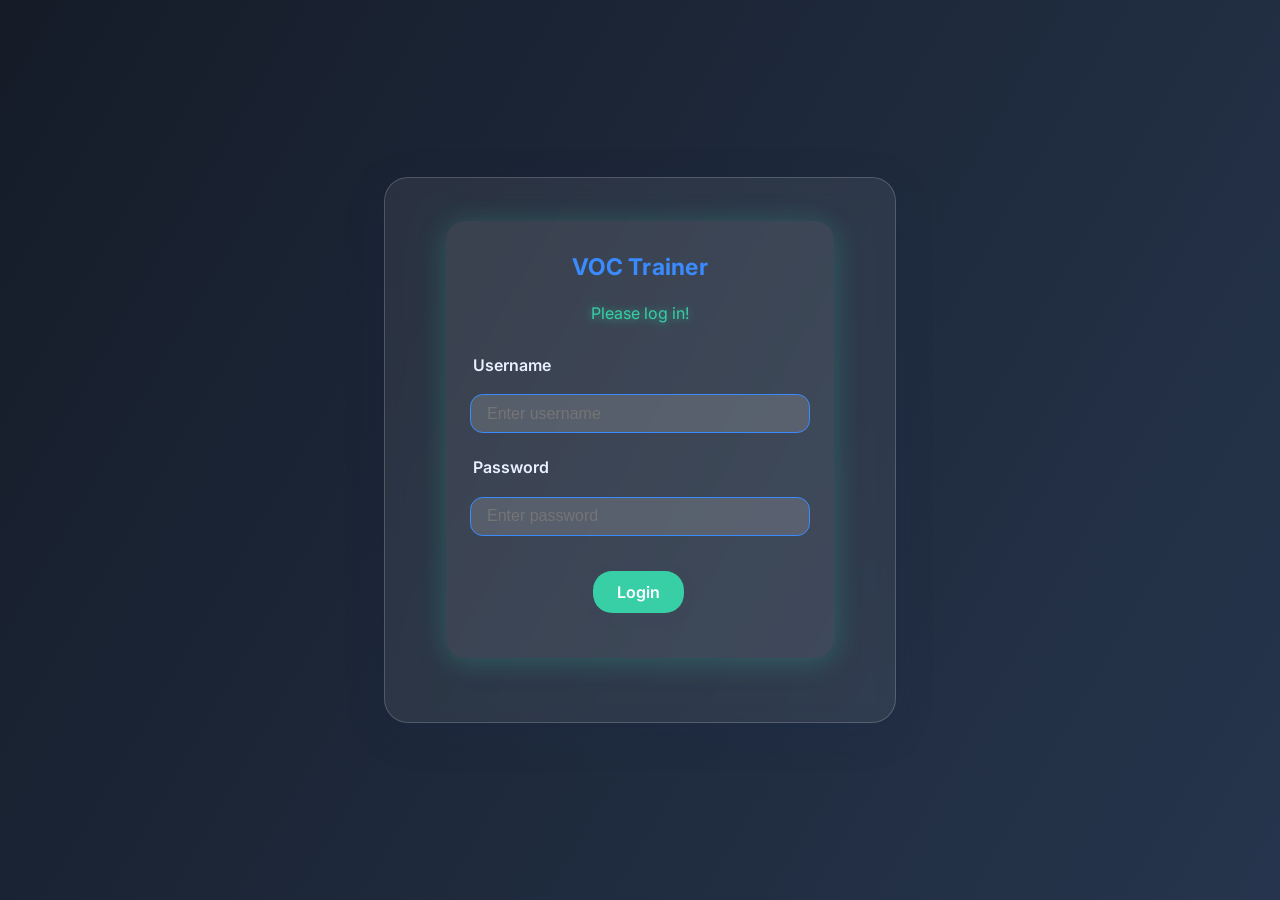
==== commit f2073ed5: "Update index.html" ====
--- a/index.html
+++ b/index.html
@@ -4,870 +4,376 @@
   <meta charset="UTF-8">
   <title>Vocabulary Trainer</title>
   <meta name="viewport" content="width=device-width, initial-scale=1.0">
-  <link href="https://fonts.googleapis.com/css2?family=Inter:wght@300;400;500;600;700&family=JetBrains+Mono:wght@400;500&display=swap" rel="stylesheet">
+  <link href="https://fonts.googleapis.com/css2?family=Inter:wght@400;600;700&display=swap" rel="stylesheet">
   <style>
     :root {
-      --primary: #667eea;
-      --secondary: #764ba2;
-      --accent: #00d4aa;
-      --danger: #ff6b6b;
-      --warning: #feca57;
-      --bg-dark: #0f0f23;
-      --bg-light: #1e1e3f;
-      --glass: rgba(255, 255, 255, 0.1);
-      --glass-border: rgba(255, 255, 255, 0.2);
-      --text-primary: #ffffff;
-      --text-secondary: #a0a0b8;
-      --text-muted: #6b6b85;
-      --shadow: 0 20px 40px rgba(0, 0, 0, 0.3);
-      --glow: 0 0 20px rgba(102, 126, 234, 0.3);
-      --radius: 16px;
-      --transition: all 0.3s cubic-bezier(0.4, 0, 0.2, 1);
-    }
-
-    * {
-      margin: 0;
-      padding: 0;
+      --primary: #3a8bfd;
+      --accent: #38cfa7;
+      --bg-gradient: linear-gradient(120deg, #151c28 0%, #26354d 100%);
+      --glass: rgba(255,255,255,0.07);
+      --card: rgba(255,255,255,0.14);
+      --border: rgba(255,255,255,0.18);
+      --text-light: #e8f1fd;
+      --text-dark: #222a35;
+    }
+    html, body { height: 100%; }
+    body {
+      min-height: 100vh;
+      background: var(--bg-gradient);
+      font-family: 'Inter', Arial, sans-serif;
+      display: flex; align-items: center; justify-content: center;
+      color: var(--text-light); margin: 0; min-width: 100vw;
+    }
+    .container {
+      background: var(--glass);
+      border-radius: 1.5rem;
+      box-shadow: 0 10px 40px rgba(30,40,80,0.15), 0 1.5px 5px rgba(60,80,120,0.08);
+      padding: 2.7rem 2.2rem 2rem 2.2rem;
+      max-width: 440px;
+      width: 100%;
+      backdrop-filter: blur(9px);
+      border: 1.5px solid var(--border);
+      position: relative;
+    }
+    h1, h2, h3 { font-weight: 700; color: var(--primary); margin-top: 0; margin-bottom: 0.7em; letter-spacing: -1px; }
+    h1 { font-size: 2.1rem; margin-bottom: 1.3rem;}
+    h2 { font-size: 1.2rem; }
+    h3 { font-size: 1.07rem; color: var(--accent);}
+    .btn {
+      display: inline-block;
+      background: var(--primary);
+      color: #fff;
+      font-family: inherit;
+      border: none;
+      border-radius: 1.2em;
+      padding: 0.7em 1.5em;
+      margin: 0.21em 0.18em 0.21em 0;
+      font-size: 1rem;
+      font-weight: 600;
+      cursor: pointer;
+      box-shadow: 0 2px 14px rgba(60,80,120,0.11);
+      transition: background 0.14s, box-shadow 0.14s, transform 0.09s;
+    }
+    .btn:active, .btn:focus { background: #2568c8; outline: none; transform: scale(0.98);}
+    .btn-accent { background: var(--accent); }
+    .btn-accent:active, .btn-accent:focus { background: #23b388;}
+    .btn-secondary { background: #232f43; color: var(--text-light); border: 1px solid #3a4359; }
+    .btn-secondary:active, .btn-secondary:focus { background: #1b2535; }
+    .btn-small {
+      padding: 3px 8px;
+      font-size: 13px;
+      margin: 0 2px;
+      vertical-align: middle;
+    }
+    .screen { display: none; }
+    .screen.active { display: block; }
+    .menu-list { display: flex; flex-direction: column; gap: 1em; }
+    .inputs-row { display: flex; gap: 0.5em; margin-bottom: 1em; }
+    input[type="text"], input[type="password"] {
+      padding: 0.7em 1em;
+      border: 1.5px solid #31446d;
+      border-radius: 1.1em;
+      font-size: 1rem;
+      width: 100%;
+      margin-bottom: 0.6em;
       box-sizing: border-box;
-    }
-
-    body {
-      font-family: 'Inter', sans-serif;
-      background: var(--bg-dark);
-      color: var(--text-primary);
-      min-height: 100vh;
-      overflow-x: hidden;
+      background: var(--card);
+      color: var(--text-light);
+      transition: border 0.15s, background 0.15s, color 0.15s;
+    }
+    input[type="text"]:focus, input[type="password"]:focus {
+      border-color: var(--primary);
+      outline: none;
+      background: #222f40;
+      color: #fff;
+    }
+    #recent-list, #hard-words-list, #recent-list-hard { margin-bottom: 1.1em; }
+    .recent-item, .hard-word-item {
+      background: var(--card);
+      border-radius: 0.7em;
+      padding: 0.5em 0.9em;
+      margin-bottom: 0.3em;
+      font-size: 0.99em;
+      display: flex;
+      justify-content: space-between;
+      align-items: center;
+      color: var(--text-light);
+      border: 1px solid var(--border);
+    }
+    .hard-word-content { flex: 1; }
+    .remove-hard-btn {
+      background: #ffdede20;
+      color: #ff6e6e;
+      border: 1px solid #ffb1b1;
+      border-radius: 0.8em;
+      padding: 0.32em 0.9em;
+      font-size: 0.99em;
+      cursor: pointer;
+      margin-left: 0.7em;
+      transition: background 0.09s;
+    }
+    .remove-hard-btn:active, .remove-hard-btn:focus { background: #ffdede60; }
+    #feedback { min-height: 1.6em; text-align: center; font-size: 1.09em; }
+    .feedback.correct { color: var(--accent); }
+    .feedback.incorrect { color: #ff6e6e; }
+    .modal {
+      display: none;
+      position: fixed;
+      z-index: 10000;
+      left: 0; top: 0; width: 100vw; height: 100vh;
+      background: rgba(21,28,40,0.6);
+      align-items: center !important;
+      justify-content: center !important;
+    }
+    .modal.active { display: flex; }
+    .modal-content {
+      background: rgba(30, 44, 71, 0.99);
+      padding: 2.3em 2em 1.7em 2em;
+      border-radius: 1.5em;
+      box-shadow: 0 8px 40px #1a1830c8, 0 1.5px 5px rgba(60,80,120,0.08);
+      max-width: 90vw;
+      width: 340px;
+      text-align: center;
+      color: var(--text-light);
       position: relative;
-    }
-
-    /* Animated Background */
-    .bg-container {
-      position: fixed;
-      top: 0;
-      left: 0;
+      animation: modalpop 0.19s cubic-bezier(0.26,0.6,0.41,1.3);
+      margin: 0 auto;
+    }
+    @keyframes modalpop {
+      from { transform: scale(0.88); opacity: 0; }
+      to { transform: scale(1); opacity: 1; }
+    }
+    .modal-content h3 { color: var(--primary);}
+    .back-btn { margin-bottom: 1.2em; }
+    .centered-title { text-align: center; }
+    .footer {
+      margin-top: 2.2em;
+      font-size: 0.97em;
+      color: #abd1ff;
+      text-align: center;
+      opacity: 0.85;
+      letter-spacing: 0.05em;
+    }
+    #language-selector { margin-bottom: 2em; text-align: center; }
+    #language-selector label { margin: 0 0.7em 0 0; font-weight: 500; }
+    #language-selector select {
+      background: var(--card);
+      color: var(--text-light);
+      border: 1.2px solid var(--primary);
+      border-radius: 7px;
+      font-size: 1em;
+      padding: 0.3em 1.1em;
+      margin-left: 0.2em;
+    }
+    .stats-table {
       width: 100%;
-      height: 100%;
-      z-index: -1;
-      overflow: hidden;
-    }
-
-    .bg-gradient {
-      position: absolute;
-      top: 0;
-      left: 0;
-      width: 100%;
-      height: 100%;
-      background: linear-gradient(135deg, var(--bg-dark) 0%, var(--bg-light) 100%);
-    }
-
-    .bg-shapes {
-      position: absolute;
-      width: 100%;
-      height: 100%;
-    }
-
-    .shape {
-      position: absolute;
-      border-radius: 50%;
-      opacity: 0.1;
-      animation: float 20s infinite ease-in-out;
-    }
-
-    .shape:nth-child(1) {
-      width: 300px;
-      height: 300px;
-      background: linear-gradient(45deg, var(--primary), var(--accent));
-      top: 10%;
-      left: -10%;
-      animation-delay: 0s;
-    }
-
-    .shape:nth-child(2) {
-      width: 200px;
-      height: 200px;
-      background: linear-gradient(45deg, var(--secondary), var(--warning));
-      top: 60%;
-      right: -5%;
-      animation-delay: -7s;
-    }
-
-    .shape:nth-child(3) {
-      width: 400px;
-      height: 400px;
-      background: linear-gradient(45deg, var(--accent), var(--primary));
-      bottom: -20%;
-      left: 50%;
-      animation-delay: -14s;
-    }
-
-    .particles {
-      position: absolute;
-      width: 100%;
-      height: 100%;
-    }
-
-    .particle {
-      position: absolute;
-      width: 4px;
-      height: 4px;
-      background: var(--accent);
-      border-radius: 50%;
-      opacity: 0.6;
-      animation: sparkle 3s infinite ease-in-out;
-    }
-
-    @keyframes float {
-      0%, 100% { transform: translateY(0px) translateX(0px) rotate(0deg); }
-      25% { transform: translateY(-20px) translateX(10px) rotate(90deg); }
-      50% { transform: translateY(-10px) translateX(-10px) rotate(180deg); }
-      75% { transform: translateY(-30px) translateX(5px) rotate(270deg); }
-    }
-
-    @keyframes sparkle {
-      0%, 100% { opacity: 0; transform: scale(0); }
-      50% { opacity: 1; transform: scale(1); }
-    }
-
-    /* Glass Container */
-    .app-container {
-      max-width: 1200px;
-      margin: 0 auto;
-      padding: 20px;
-      position: relative;
-      z-index: 1;
-    }
-
-    .glass-card {
+      border-spacing: 0.5em 0.2em;
+      margin: 1.1em 0 0.6em;
+      font-size: 1.01em;
+    }
+    .stats-table th, .stats-table td {
+      padding: 0.38em 0.6em;
+      text-align: left;
+      color: var(--text-light);
+    }
+    .stats-table th {
+      font-weight: 600; color: var(--accent); border-bottom: 1.5px solid var(--accent);
+    }
+    .stats-table td { font-weight: 500; }
+    /* Login styling */
+    #login-screen {
+      display: none;
+      flex-direction: column;
+      gap: 1.1em;
+      align-items: center;
+      margin-bottom: 2em;
       background: var(--glass);
-      backdrop-filter: blur(20px);
-      border: 1px solid var(--glass-border);
-      border-radius: var(--radius);
-      box-shadow: var(--shadow);
-      transition: var(--transition);
-    }
-
-    .glass-card:hover {
-      box-shadow: var(--shadow), var(--glow);
-      border-color: rgba(102, 126, 234, 0.3);
-    }
-
-    /* Header */
-    .header {
-      text-align: center;
-      margin-bottom: 40px;
-      padding: 40px 20px;
-    }
-
-    .logo {
-      font-size: 3rem;
-      font-weight: 700;
-      background: linear-gradient(135deg, var(--primary), var(--accent));
-      -webkit-background-clip: text;
-      -webkit-text-fill-color: transparent;
-      margin-bottom: 10px;
-      animation: glow-pulse 2s infinite ease-in-out;
-    }
-
-    .tagline {
-      font-size: 1.2rem;
-      color: var(--text-secondary);
-      margin-bottom: 30px;
-    }
-
-    @keyframes glow-pulse {
-      0%, 100% { filter: drop-shadow(0 0 10px rgba(102, 126, 234, 0.3)); }
-      50% { filter: drop-shadow(0 0 20px rgba(102, 126, 234, 0.6)); }
-    }
-
-    /* Navigation */
-    .nav-grid {
-      display: grid;
-      grid-template-columns: repeat(auto-fit, minmax(280px, 1fr));
-      gap: 20px;
-      margin-bottom: 40px;
-    }
-
-    .nav-card {
-      padding: 30px;
-      cursor: pointer;
-      position: relative;
-      overflow: hidden;
-      transition: var(--transition);
-      transform: translateY(0);
-    }
-
-    .nav-card:hover {
-      transform: translateY(-5px);
-      box-shadow: var(--shadow), var(--glow);
-    }
-
-    .nav-card::before {
-      content: '';
-      position: absolute;
-      top: 0;
-      left: -100%;
-      width: 100%;
-      height: 100%;
-      background: linear-gradient(90deg, transparent, rgba(255, 255, 255, 0.1), transparent);
-      transition: var(--transition);
-    }
-
-    .nav-card:hover::before {
-      left: 100%;
-    }
-
-    .nav-icon {
-      font-size: 2.5rem;
-      margin-bottom: 15px;
-      display: block;
-    }
-
-    .nav-title {
-      font-size: 1.3rem;
+      border-radius: 1.2em;
+      padding: 2em 1.5em 1.3em 1.5em;
+      box-shadow: 0 3px 28px #38cfa745;
+      min-width: 260px;
+      max-width: 340px;
+      margin: 0 auto 2em auto;
+      animation: modalpop 0.22s cubic-bezier(0.26,0.6,0.41,1.3);
+    }
+    #login-screen.active { display: flex; }
+    #login-header {
+      font-size: 1.44em; font-weight: 700; color: var(--primary);
+      margin-bottom: 0.2em; letter-spacing: 0.01em;
+    }
+    #login-sub {
+      font-size: 1em; color: var(--accent); margin-bottom: 0.9em;
+      text-shadow: 0 1px 9px #38cfa7aa;
+    }
+    #login-error { color: #ff6e6e; font-size: 1em; margin-top:0.2em;}
+    #login-screen label {
+      align-self: flex-start;
+      font-size: 1em;
+      color: var(--text-light);
+      margin-bottom: 0.1em;
       font-weight: 600;
-      margin-bottom: 8px;
-      color: var(--text-primary);
-    }
-
-    .nav-desc {
-      font-size: 0.95rem;
-      color: var(--text-secondary);
-      line-height: 1.5;
-    }
-
-    /* Buttons */
-    .btn {
-      background: linear-gradient(135deg, var(--primary), var(--secondary));
-      border: none;
-      border-radius: var(--radius);
-      color: var(--text-primary);
-      cursor: pointer;
-      font-family: inherit;
-      font-size: 1rem;
+      margin-left: 3px;
+    }
+    #login-screen input[type="text"], #login-screen input[type="password"] {
+      margin-bottom: 0.4em;
+      background: var(--card);
+      border: 1.2px solid var(--primary);
+      color: var(--text-light);
+      font-size: 1em;
       font-weight: 500;
-      padding: 12px 24px;
-      position: relative;
-      transition: var(--transition);
-      overflow: hidden;
-    }
-
-    .btn:hover {
-      transform: translateY(-2px);
-      box-shadow: 0 10px 25px rgba(102, 126, 234, 0.4);
-    }
-
-    .btn:active {
-      transform: translateY(0);
-    }
-
-    .btn:disabled {
-      opacity: 0.5;
-      cursor: not-allowed;
-      transform: none;
-    }
-
-    .btn-accent {
-      background: linear-gradient(135deg, var(--accent), #00a085);
-    }
-
-    .btn-danger {
-      background: linear-gradient(135deg, var(--danger), #e55353);
-    }
-
-    /* Stats Dashboard */
-    .stats-grid {
-      display: grid;
-      grid-template-columns: repeat(auto-fit, minmax(200px, 1fr));
-      gap: 20px;
-      margin-bottom: 40px;
-    }
-
-    .stat-card {
-      padding: 25px;
-      text-align: center;
-      position: relative;
-    }
-
-    .stat-value {
-      font-size: 2.5rem;
-      font-weight: 700;
-      background: linear-gradient(135deg, var(--primary), var(--accent));
-      -webkit-background-clip: text;
-      -webkit-text-fill-color: transparent;
-      margin-bottom: 5px;
-    }
-
-    .stat-label {
-      color: var(--text-secondary);
-      font-size: 0.9rem;
-      text-transform: uppercase;
-      letter-spacing: 1px;
-    }
-
-    /* Quiz Interface */
-    .quiz-container {
-      max-width: 600px;
-      margin: 0 auto;
-      padding: 40px;
-    }
-
-    .question-card {
-      padding: 40px;
-      text-align: center;
-      margin-bottom: 30px;
-      position: relative;
-    }
-
-    .question-text {
-      font-size: 2rem;
-      font-weight: 600;
-      margin-bottom: 15px;
-      color: var(--text-primary);
-    }
-
-    .question-hint {
-      color: var(--text-secondary);
-      font-size: 1rem;
-      margin-bottom: 30px;
-    }
-
-    .answer-input {
-      width: 100%;
-      padding: 15px 20px;
-      background: var(--glass);
-      border: 2px solid var(--glass-border);
-      border-radius: var(--radius);
-      color: var(--text-primary);
-      font-size: 1.2rem;
-      font-family: inherit;
-      margin-bottom: 20px;
-      transition: var(--transition);
-    }
-
-    .answer-input:focus {
-      outline: none;
-      border-color: var(--primary);
-      box-shadow: 0 0 20px rgba(102, 126, 234, 0.3);
-    }
-
-    /* Modal */
-    .modal {
-      position: fixed;
-      top: 0;
-      left: 0;
-      width: 100%;
-      height: 100%;
-      background: rgba(0, 0, 0, 0.8);
-      display: flex;
-      align-items: center;
-      justify-content: center;
-      z-index: 1000;
-      opacity: 0;
-      visibility: hidden;
-      transition: var(--transition);
-    }
-
-    .modal.active {
-      opacity: 1;
-      visibility: visible;
-    }
-
-    .modal-content {
-      background: var(--bg-light);
-      border: 1px solid var(--glass-border);
-      border-radius: var(--radius);
-      padding: 40px;
-      max-width: 500px;
-      width: 90%;
-      position: relative;
-      animation: modal-slide 0.3s ease-out;
-    }
-
-    @keyframes modal-slide {
-      from {
-        transform: translateY(-50px);
-        opacity: 0;
-      }
-      to {
-        transform: translateY(0);
-        opacity: 1;
-      }
-    }
-
-    /* Onboarding */
-    .onboarding-step {
-      text-align: center;
-      max-width: 600px;
-      margin: 0 auto;
-      padding: 40px;
-    }
-
-    .step-title {
-      font-size: 2rem;
-      font-weight: 600;
-      margin-bottom: 15px;
-      background: linear-gradient(135deg, var(--primary), var(--accent));
-      -webkit-background-clip: text;
-      -webkit-text-fill-color: transparent;
-    }
-
-    .step-desc {
-      color: var(--text-secondary);
-      font-size: 1.1rem;
-      margin-bottom: 40px;
-      line-height: 1.6;
-    }
-
-    .progress-bar {
-      width: 100%;
-      height: 6px;
-      background: var(--bg-light);
-      border-radius: 3px;
-      margin-bottom: 40px;
-      overflow: hidden;
-    }
-
-    .progress-fill {
-      height: 100%;
-      background: linear-gradient(90deg, var(--primary), var(--accent));
-      border-radius: 3px;
-      transition: width 0.5s ease;
-    }
-
-    /* Language Selection */
-    .language-grid {
-      display: grid;
-      grid-template-columns: repeat(auto-fit, minmax(250px, 1fr));
-      gap: 15px;
-      margin-bottom: 30px;
-    }
-
-    .language-option {
-      padding: 20px;
-      border: 2px solid var(--glass-border);
-      border-radius: var(--radius);
-      cursor: pointer;
-      transition: var(--transition);
-      text-align: center;
-    }
-
-    .language-option:hover {
-      border-color: var(--primary);
-      background: var(--glass);
-    }
-
-    .language-option.selected {
-      border-color: var(--accent);
-      background: rgba(0, 212, 170, 0.1);
-    }
-
-    /* Form Elements */
-    .form-group {
-      margin-bottom: 25px;
-    }
-
-    .form-label {
-      display: block;
-      margin-bottom: 8px;
-      font-weight: 500;
-      color: var(--text-primary);
-    }
-
-    .form-select {
-      width: 100%;
-      padding: 12px 15px;
-      background: var(--glass);
-      border: 2px solid var(--glass-border);
-      border-radius: var(--radius);
-      color: var(--text-primary);
-      font-family: inherit;
-      font-size: 1rem;
-      transition: var(--transition);
-    }
-
-    .form-select:focus {
-      outline: none;
-      border-color: var(--primary);
-      box-shadow: 0 0 15px rgba(102, 126, 234, 0.2);
-    }
-
-    /* Feedback */
-    .feedback {
-      padding: 15px;
-      border-radius: var(--radius);
-      margin-top: 20px;
-      font-size: 1.1rem;
-      font-weight: 500;
-      text-align: center;
-    }
-
-    .feedback.correct {
-      background: rgba(0, 212, 170, 0.2);
-      border: 1px solid var(--accent);
-      color: var(--accent);
-    }
-
-    .feedback.incorrect {
-      background: rgba(255, 107, 107, 0.2);
-      border: 1px solid var(--danger);
-      color: var(--danger);
-    }
-
-    /* Animations */
-    .fade-in {
-      animation: fadeIn 0.6s ease-out;
-    }
-
-    .slide-up {
-      animation: slideUp 0.6s ease-out;
-    }
-
-    @keyframes fadeIn {
-      from { opacity: 0; }
-      to { opacity: 1; }
-    }
-
-    @keyframes slideUp {
-      from {
-        transform: translateY(30px);
-        opacity: 0;
-      }
-      to {
-        transform: translateY(0);
-        opacity: 1;
-      }
-    }
-
-    /* Responsive */
-    @media (max-width: 768px) {
-      .app-container {
-        padding: 10px;
-      }
-      
-      .nav-grid {
-        grid-template-columns: 1fr;
-        gap: 15px;
-      }
-      
-      .stats-grid {
-        grid-template-columns: repeat(2, 1fr);
-      }
-      
-      .logo {
-        font-size: 2.5rem;
-      }
-      
-      .question-text {
-        font-size: 1.5rem;
-      }
-      
-      .modal-content {
-        padding: 30px 20px;
-      }
-    }
-
-    /* Hidden class */
-    .hidden {
-      display: none !important;
-    }
-
-    /* Notification */
-    .notification {
-      position: fixed;
-      top: 20px;
-      right: 20px;
-      padding: 15px 20px;
-      border-radius: var(--radius);
-      z-index: 1001;
-      transform: translateX(100%);
-      transition: var(--transition);
-    }
-
-    .notification.show {
-      transform: translateX(0);
-    }
-
-    .notification.success {
-      background: var(--accent);
-      color: white;
-    }
-
-    .notification.error {
-      background: var(--danger);
-      color: white;
+      border-radius: 0.8em;
+      padding: 0.6em 1em;
+    }
+    #login-screen button { margin-top: 0.7em; }
+    @media (max-width: 600px) {
+      .container { max-width: 99vw; border-radius: 0; padding: 1em 0.25em;}
+      h1 { font-size: 1.26rem;}
+      .modal-content {padding: 1.2em 0.5em;}
+      #login-screen { min-width: 0; max-width: 99vw; }
     }
   </style>
 </head>
 <body>
-  <!-- Animated Background -->
-  <div class="bg-container">
-    <div class="bg-gradient"></div>
-    <div class="bg-shapes">
-      <div class="shape"></div>
-      <div class="shape"></div>
-      <div class="shape"></div>
-    </div>
-    <div class="particles" id="particles"></div>
+  <div class="container">
+    <!-- LOGIN SCREEN -->
+    <div id="login-screen" class="screen active">
+      <div id="login-header">VOC Trainer</div>
+      <div id="login-sub">Please log in!</div>
+      <label for="login-username">Username</label>
+      <input type="text" id="login-username" autocomplete="username" placeholder="Enter username">
+      <label for="login-password">Password</label>
+      <input type="password" id="login-password" autocomplete="current-password" placeholder="Enter password">
+      <button class="btn btn-accent" onclick="window.tryLogin()">Login</button>
+      <div id="login-error"></div>
+    </div>
+    <!-- Main App Screens -->
+    <div id="language-selector" style="display:none">
+      <label for="lang-choice">Quiz Language: </label>
+      <select id="lang-choice">
+        <option value="fr-nl">French ⇄ Dutch</option>
+        <option value="en-nl">English ⇄ Dutch</option>
+      </select>
+    </div>
+    <div id="main-menu" class="screen">
+      <h1 class="centered-title">Vocabulary Trainer</h1>
+      <div class="menu-list">
+        <button class="btn btn-secondary" onclick="showScreen('add-word-menu')">Add New Word</button>
+        <button class="btn btn-accent" onclick="showScreen('upload-bulk-menu')">Bulk Upload</button>
+        <button class="btn" onclick="startQuiz()">Start Quiz</button>
+        <button class="btn" onclick="showScreen('practice-hard-menu')">Practice Hard Words</button>
+        <button class="btn" onclick="showScreen('practice-custom-menu')">Practice Custom Words</button>
+        <button class="btn btn-secondary" onclick="showStatsScreen()">View Stats</button>
+        <button class="btn btn-secondary" onclick="window.logout()">Logout</button>
+      </div>
+      <div style="margin: 1.3em 0 1.2em 0;">
+        <p>Words in vocabulary: <span id="vocab-count"></span></p>
+        <p>Hard words: <span id="hard-count"></span></p>
+      </div>
+      <div class="footer">
+        Made by Lars for students! 📚
+      </div>
+    </div>
+    <!-- Bulk Upload Screen -->
+    <div id="upload-bulk-menu" class="screen">
+      <button class="btn btn-secondary back-btn" onclick="showScreen('main-menu')">Back to Menu</button>
+      <h2 class="centered-title">Bulk Upload Words</h2>
+      <div style="margin-bottom:1em;">
+        <input type="file" id="bulk-upload-file" accept=".txt,.csv">
+        <select id="bulk-from-lang">
+          <option value="fr">French</option>
+          <option value="nl">Dutch</option>
+          <option value="en">English</option>
+        </select>
+        →
+        <select id="bulk-to-lang">
+          <option value="fr">French</option>
+          <option value="nl">Dutch</option>
+          <option value="en">English</option>
+        </select>
+        <button class="btn btn-accent" id="bulk-upload-btn">Upload &amp; Preview</button>
+      </div>
+      <div id="bulk-upload-preview"></div>
+    </div>
+    <div id="quiz-screen" class="screen">
+      <button class="btn btn-secondary back-btn" onclick="showScreen('main-menu')">Back to Menu</button>
+      <h2 class="centered-title">Quiz</h2>
+      <div style="margin-bottom:1.2em; text-align:center;">
+        <span id="quiz-direction-label" style="font-weight:700;font-size:1.12em;letter-spacing:.02em;"></span>
+        <br>
+        <span id="question-direction" style="font-weight:600; color:var(--primary);"></span>
+        <span id="question-text" style="font-weight:500;"></span>
+      </div>
+      <div class="inputs-row" style="margin-bottom:0;">
+        <input type="text" id="answer-input" autocomplete="off" placeholder="Your answer">
+        <button class="btn" onclick="submitAnswer()">Submit</button>
+      </div>
+      <div id="feedback" class="feedback"></div>
+      <div style="margin-top:1.3em; text-align:center;">
+        <p>Score: <span id="current-score"></span> (<span id="score-percentage"></span>)</p>
+        <p>Question #: <span id="question-number"></span></p>
+      </div>
+    </div>
+    <div id="practice-hard-menu" class="screen">
+      <button class="btn btn-secondary back-btn" onclick="showScreen('main-menu')">Back to Menu</button>
+      <h2 class="centered-title">Practice Hard Words</h2>
+      <div style="text-align:center; margin-bottom:1.2em;">
+        <button class="btn btn-accent" onclick="practiceHardWords()">Start Practicing</button>
+      </div>
+      <div>
+        <h3>Recently Added Words</h3>
+        <div id="recent-list-hard"></div>
+        <h3>Hard Words List</h3>
+        <div id="hard-words-list"></div>
+        <button id="clear-hard-btn" class="btn btn-secondary" onclick="clearHardWords()" style="display:none;">Clear Hard Words</button>
+      </div>
+    </div>
+    <div id="practice-custom-menu" class="screen">
+      <button class="btn btn-secondary back-btn" onclick="showScreen('main-menu')">Back to Menu</button>
+      <h2 class="centered-title">Practice Custom Words</h2>
+      <div style="text-align:center; margin-bottom:1.2em;">
+        <button class="btn btn-accent" onclick="practiceCustomWords()">Start Custom Practice</button>
+      </div>
+    </div>
+    <div id="add-word-menu" class="screen">
+      <button class="btn btn-secondary back-btn" onclick="showScreen('main-menu')">Back to Menu</button>
+      <h2 class="centered-title">Add Custom Word</h2>
+      <div class="inputs-row">
+        <input type="text" id="custom-from-word" placeholder="Word in source language">
+        <input type="text" id="custom-to-word" placeholder="Word in target language">
+        <button class="btn" onclick="addNewWord()">Add</button>
+      </div>
+      <div>
+        <h3>Recently Added Words</h3>
+        <div id="recent-list"></div>
+      </div>
+    </div>
+    <div id="stats-screen" class="screen">
+      <button class="btn btn-secondary back-btn" onclick="showScreen('main-menu')">Back to Menu</button>
+      <h2 class="centered-title">Stats</h2>
+      <table class="stats-table">
+        <tr>
+          <th>Type</th>
+          <th>Correct</th>
+          <th>Total</th>
+          <th>Accuracy</th>
+        </tr>
+        <tr>
+          <td>Total</td>
+          <td id="correct-answers"></td>
+          <td id="total-questions"></td>
+          <td id="accuracy"></td>
+        </tr>
+      </table>
+    </div>
+    <div id="hard-words-modal" class="modal" tabindex="-1">
+      <div class="modal-content">
+        <h3>Add to Hard Words?</h3>
+        <p>This word will be added to your hard words list for extra practice. Continue?</p>
+        <button onclick="addToHardWords(true)" class="btn btn-accent">Add</button>
+        <button onclick="addToHardWords(false)" class="btn btn-secondary">Skip</button>
+      </div>
+    </div>
   </div>
-
-  <div class="app-container">
-    <!-- Onboarding Screen -->
-    <div id="onboarding-screen" class="hidden">
-      <div class="glass-card onboarding-step fade-in">
-        <div class="progress-bar">
-          <div class="progress-fill" id="progress-fill"></div>
-        </div>
-        
-        <!-- Step 1: Welcome -->
-        <div id="step-1" class="step-content">
-          <h1 class="step-title">Welcome to Vocabulary Trainer! 🚀</h1>
-          <p class="step-desc">Master new languages with our intelligent spaced repetition system. Let's get you set up in just a few steps!</p>
-          <button class="btn btn-accent" onclick="nextStep()">Let's Start</button>
-        </div>
-
-        <!-- Step 2: Language Selection -->
-        <div id="step-2" class="step-content hidden">
-          <h2 class="step-title">Choose Your Languages</h2>
-          <p class="step-desc">Select the language pairs you want to practice</p>
-          <div class="language-grid" id="language-options">
-            <div class="language-option" data-lang="fr-nl">
-              <div class="nav-icon">🇫🇷 ⇄ 🇳🇱</div>
-              <div class="nav-title">French ⇄ Dutch</div>
-            </div>
-            <div class="language-option" data-lang="en-nl">
-              <div class="nav-icon">🇬🇧 ⇄ 🇳🇱</div>
-              <div class="nav-title">English ⇄ Dutch</div>
-            </div>
-            <div class="language-option" data-lang="de-nl">
-              <div class="nav-icon">🇩🇪 ⇄ 🇳🇱</div>
-              <div class="nav-title">German ⇄ Dutch</div>
-            </div>
-            <div class="language-option" data-lang="es-nl">
-              <div class="nav-icon">🇪🇸 ⇄ 🇳🇱</div>
-              <div class="nav-title">Spanish ⇄ Dutch</div>
-            </div>
-          </div>
-          <button class="btn btn-accent" onclick="nextStep()" id="lang-next-btn" disabled>Continue</button>
-        </div>
-
-        <!-- Step 3: Level Selection -->
-        <div id="step-3" class="step-content hidden">
-          <h2 class="step-title">What's Your Level?</h2>
-          <p class="step-desc">Help us tailor the difficulty to your current skill level</p>
-          <div class="form-group">
-            <label class="form-label">Select your proficiency level:</label>
-            <select class="form-select" id="level-select">
-              <option value="beginner">🌱 Beginner - Just starting out</option>
-              <option value="intermediate">🌿 Intermediate - Know some basics</option>
-              <option value="advanced">🌳 Advanced - Quite confident</option>
-            </select>
-          </div>
-          <div class="form-group">
-            <label class="form-label">What's your main goal?</label>
-            <select class="form-select" id="goal-select">
-              <option value="general">📚 General vocabulary building</option>
-              <option value="travel">✈️ Travel and tourism</option>
-              <option value="business">💼 Business and professional</option>
-              <option value="academic">🎓 Academic studies</option>
-            </select>
-          </div>
-          <button class="btn btn-accent" onclick="completeOnboarding()">Start Learning!</button>
-        </div>
-      </div>
-    </div>
-
-    <!-- Main App -->
-    <div id="main-app" class="hidden">
-      <!-- Header -->
-      <header class="header glass-card fade-in">
-        <h1 class="logo">Vocabulary Trainer</h1>
-        <p class="tagline">Master languages with intelligent practice</p>
-        
-        <!-- Stats Dashboard -->
-        <div class="stats-grid">
-          <div class="stat-card glass-card">
-            <div class="stat-value" id="total-words">0</div>
-            <div class="stat-label">Total Words</div>
-          </div>
-          <div class="stat-card glass-card">
-            <div class="stat-value" id="streak-count">0</div>
-            <div class="stat-label">Day Streak</div>
-          </div>
-          <div class="stat-card glass-card">
-            <div class="stat-value" id="accuracy-rate">0%</div>
-            <div class="stat-label">Accuracy</div>
-          </div>
-          <div class="stat-card glass-card">
-            <div class="stat-value" id="hard-words">0</div>
-            <div class="stat-label">Hard Words</div>
-          </div>
-        </div>
-      </header>
-
-      <!-- Main Menu -->
-      <div id="main-menu" class="nav-grid slide-up">
-        <div class="nav-card glass-card" onclick="startQuiz()">
-          <div class="nav-icon">🎯</div>
-          <h3 class="nav-title">Start Quiz</h3>
-          <p class="nav-desc">Test your knowledge with adaptive questions</p>
-        </div>
-        
-        <div class="nav-card glass-card" onclick="showAddWords()">
-          <div class="nav-icon">➕</div>
-          <h3 class="nav-title">Add Words</h3>
-          <p class="nav-desc">Expand your vocabulary with custom words</p>
-        </div>
-        
-        <div class="nav-card glass-card" onclick="showBulkUpload()">
-          <div class="nav-icon">📤</div>
-          <h3 class="nav-title">Bulk Upload</h3>
-          <p class="nav-desc">Import word lists from files</p>
-        </div>
-        
-        <div class="nav-card glass-card" onclick="practiceHard()">
-          <div class="nav-icon">🔥</div>
-          <h3 class="nav-title">Practice Hard Words</h3>
-          <p class="nav-desc">Focus on challenging vocabulary</p>
-        </div>
-        
-        <div class="nav-card glass-card" onclick="showStats()">
-          <div class="nav-icon">📊</div>
-          <h3 class="nav-title">Statistics</h3>
-          <p class="nav-desc">Track your learning progress</p>
-        </div>
-        
-        <div class="nav-card glass-card" onclick="showSettings()">
-          <div class="nav-icon">⚙️</div>
-          <h3 class="nav-title">Settings</h3>
-          <p class="nav-desc">Customize your learning experience</p>
-        </div>
-      </div>
-    </div>
-
-    <!-- Quiz Screen -->
-    <div id="quiz-screen" class="hidden">
-      <div class="quiz-container">
-        <button class="btn" onclick="showMainMenu()">← Back to Menu</button>
-        
-        <div class="question-card glass-card fade-in">
-          <div class="question-hint" id="quiz-direction">Translate to English:</div>
-          <div class="question-text" id="question-word">bonjour</div>
-          <input type="text" class="answer-input" id="answer-input" placeholder="Type your answer..." onkeypress="handleEnterKey(event)">
-          <button class="btn btn-accent" onclick="submitAnswer()">Submit Answer</button>
-          
-          <div id="feedback"></div>
-        </div>
-        
-        <div class="stats-grid">
-          <div class="stat-card glass-card">
-            <div class="stat-value" id="quiz-score">0</div>
-            <div class="stat-label">Score</div>
-          </div>
-          <div class="stat-card glass-card">
-            <div class="stat-value" id="quiz-question">1</div>
-            <div class="stat-label">Question</div>
-          </div>
-        </div>
-      </div>
-    </div>
-
-    <!-- Add Words Screen -->
-    <div id="add-words-screen" class="hidden">
-      <div class="quiz-container">
-        <button class="btn" onclick="showMainMenu()">← Back to Menu</button>
-        
-        <div class="glass-card" style="padding: 40px;">
-          <h2 class="step-title">Add New Words</h2>
-          <div class="form-group">
-            <label class="form-label">Source Language Word:</label>
-            <input type="text" class="answer-input" id="source-word" placeholder="Enter word...">
-          </div>
-          <div class="form-group">
-            <label class="form-label">Target Language Word:</label>
-            <input type="text" class="answer-input" id="target-word" placeholder="Enter translation...">
-          </div>
-          <button class="btn btn-accent" onclick="addCustomWord()">Add Word</button>
-        </div>
-      </div>
-    </div>
-
-    <!-- Settings Screen -->
-    <div id="settings-screen" class="hidden">
-      <div class="quiz-container">
-        <button class="btn" onclick="showMainMenu()">← Back to Menu</button>
-        
-        <div class="glass-card" style="padding: 40px;">
-          <h2 class="step-title">Settings</h2>
-          <div class="form-group">
-            <label class="form-label">Current Language Pair:</label>
-            <select class="form-select" id="current-language" onchange="changeLanguage()">
-              <option value="fr-nl">🇫🇷 French ⇄ Dutch 🇳🇱</option>
-              <option value="en-nl">🇬🇧 English ⇄ Dutch 🇳🇱</option>
-              <option value="de-nl">🇩🇪 German ⇄ Dutch 🇳🇱</option>
-              <option value="es-nl">🇪🇸 Spanish ⇄ Dutch 🇳🇱</option>
-            </select>
-          </div>
-          <div class="form-group">
-            <label class="form-label">Difficulty Level:</label>
-            <select class="form-select" id="current-level" onchange="changeLevel()">
-              <option value="beginner">🌱 Beginner</option>
-              <option value="intermediate">🌿 Intermediate</option>
-              <option value="advanced">🌳 Advanced</option>
-            </select>
-          </div>
-          <button class="btn btn-danger" onclick="resetProgress()">Reset All Progress</button>
-        </div>
-      </div>
-    </div>
-
-    <!-- Stats Screen -->
-    <div id="stats-screen" class="hidden">
-      <div class="quiz-container">
-        <button class="btn" onclick="showMainMenu()">← Back to Menu</button>
-        
-        <div class="glass-card" style="padding: 40px;">
-          <h2 class="step-title">Your Progress</h2>
-          <div class="stats-grid">
-            <div class="stat-card glass-card">
-              <div class="stat-value" id="stats-total">0</div>
-              <div class="stat-label">Total Questions</div>
-            </div>
-            <div class="stat-card glass-card">
-              <div class="stat-value" id="stats-correct">0</div>
-              <div class="stat-label">Correct Answers</div>
-            </div>
-            <div class="stat-card glass-card">
-              <div class="stat-value" id="stats-accuracy">0%</div>
-              <div class="stat-label">Overall Accuracy</div>
-            </div>
-            <div class="stat-card glass-card">
-              <div class="stat-value" id="stats-streak">0</div>
-              <div class="stat-label">Current Streak</div>
-            </div>
-          </div>
-        </div>
-      </div>
-    </div>
-  </div>
-
-  <!-- Notification Container -->
-  <div id="notification" class="notification"></div>
-
-  <script>
-    // Global variables
-    let currentStep = 1;
-    let selectedLanguages = [];
-    let userSettings = {
-      language: 'fr-nl',
-      level: 'beginner',
-      goal: 'general'
-    };
-    let vocabulary = {};
-    let currentQuiz = {
-      words: [],
-      currentIndex: 0,
-      score: 0,
-      questionCount: 0,
-      correctAnswer: '',
-      sourceWord: '',
-      isReversed: false
+  <script src="script.js"></script>
+</body>
+</html>
